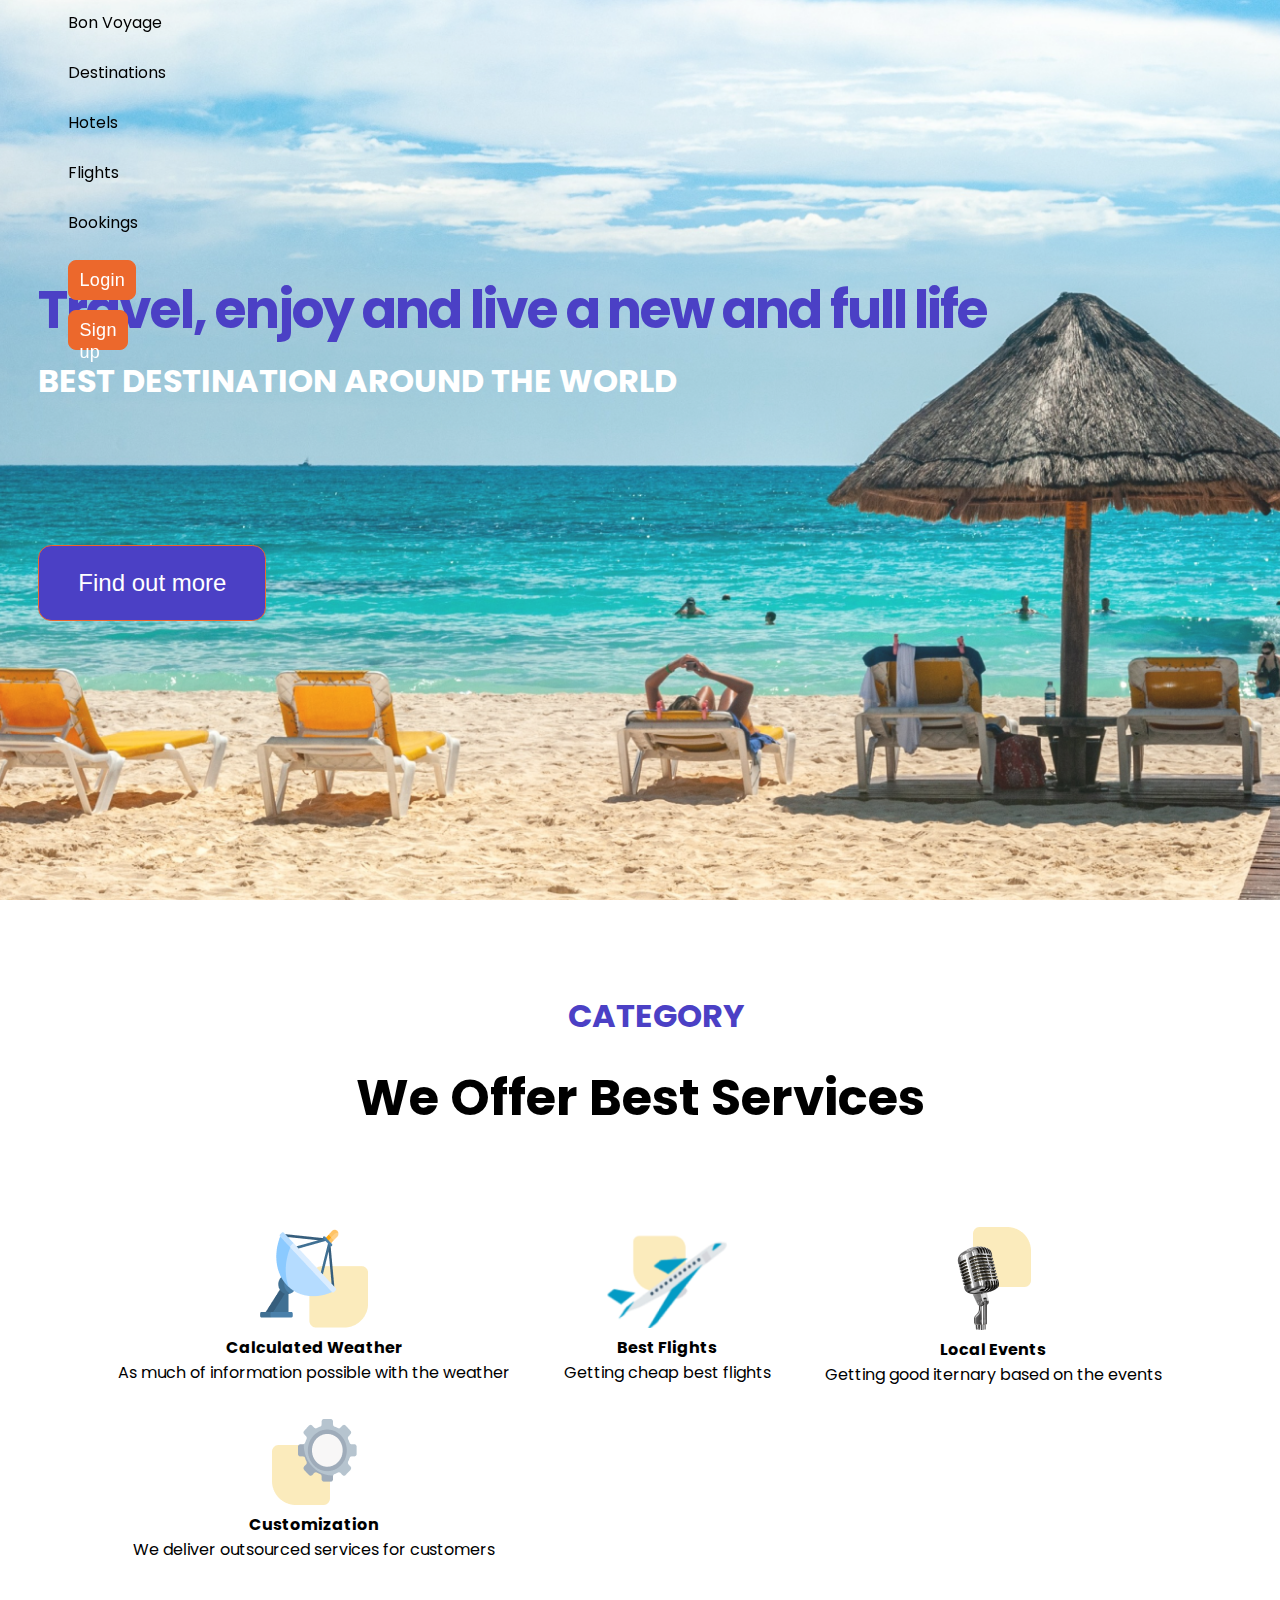
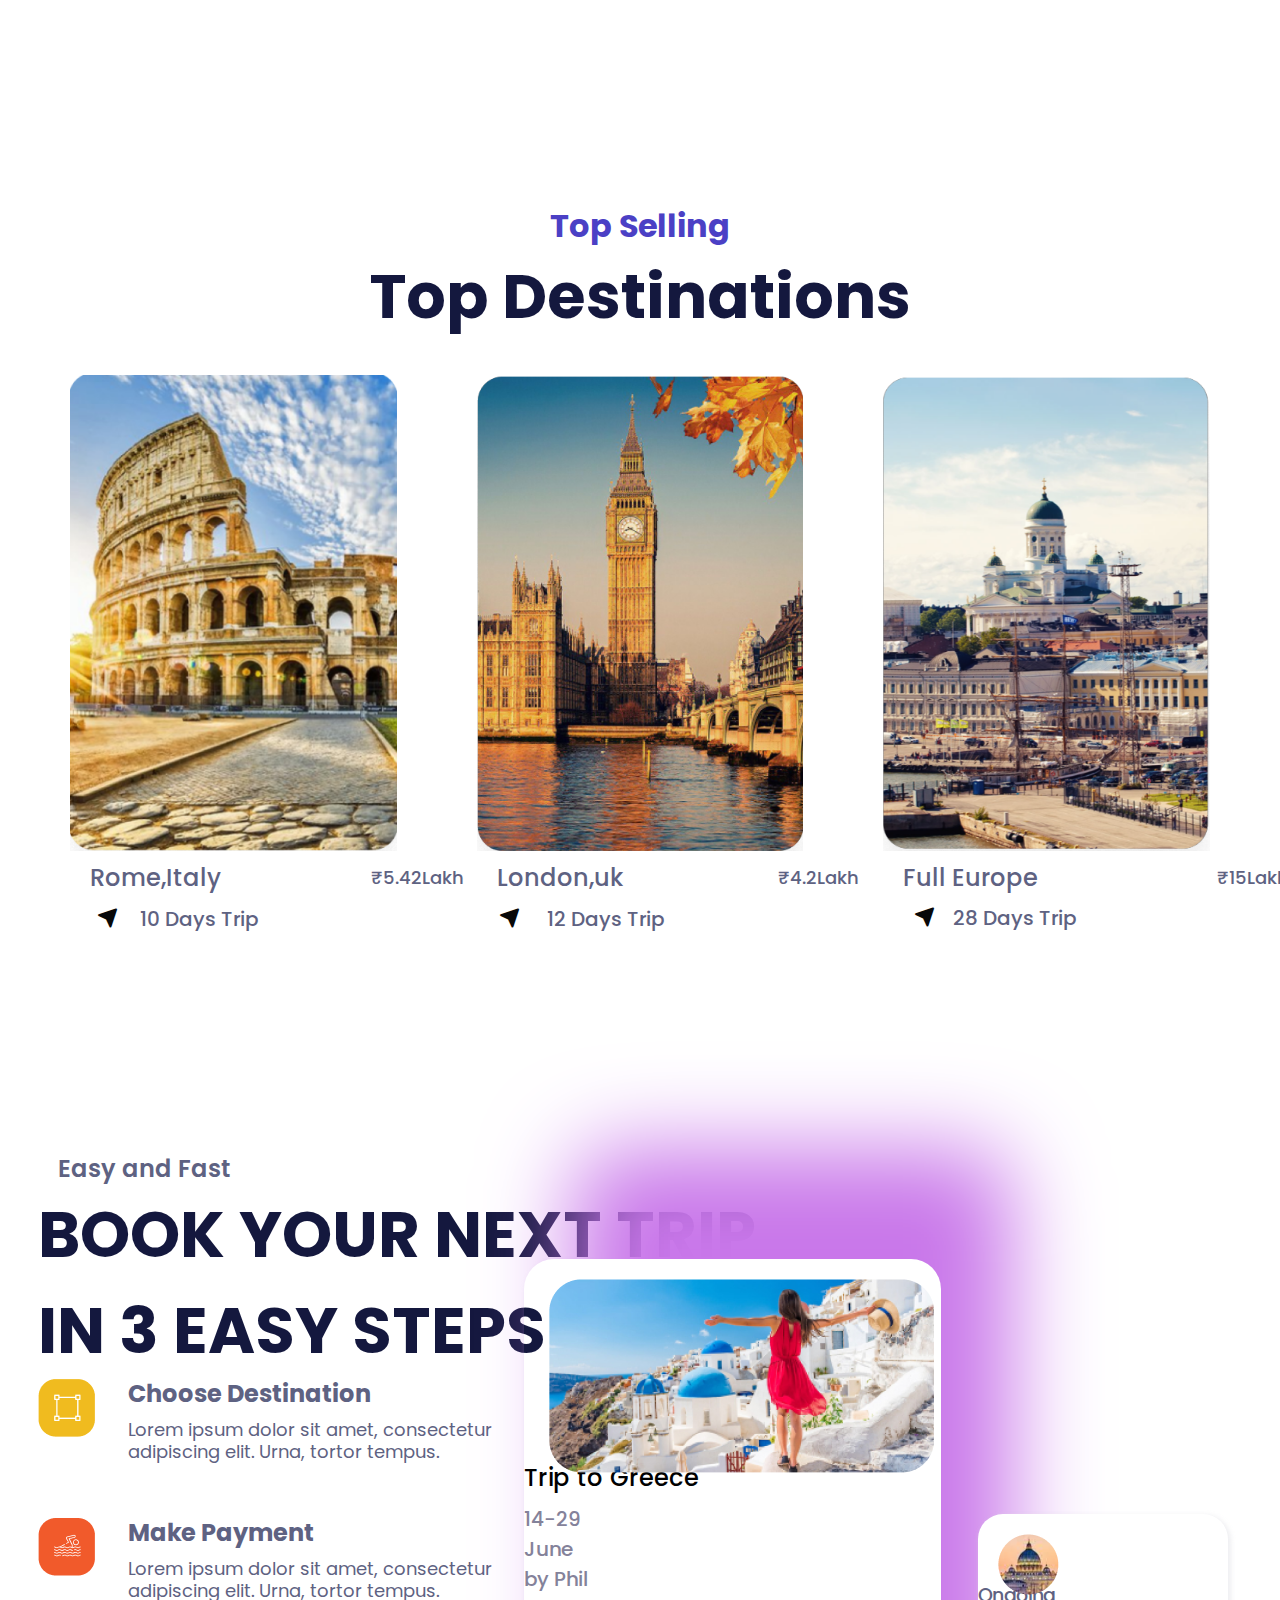
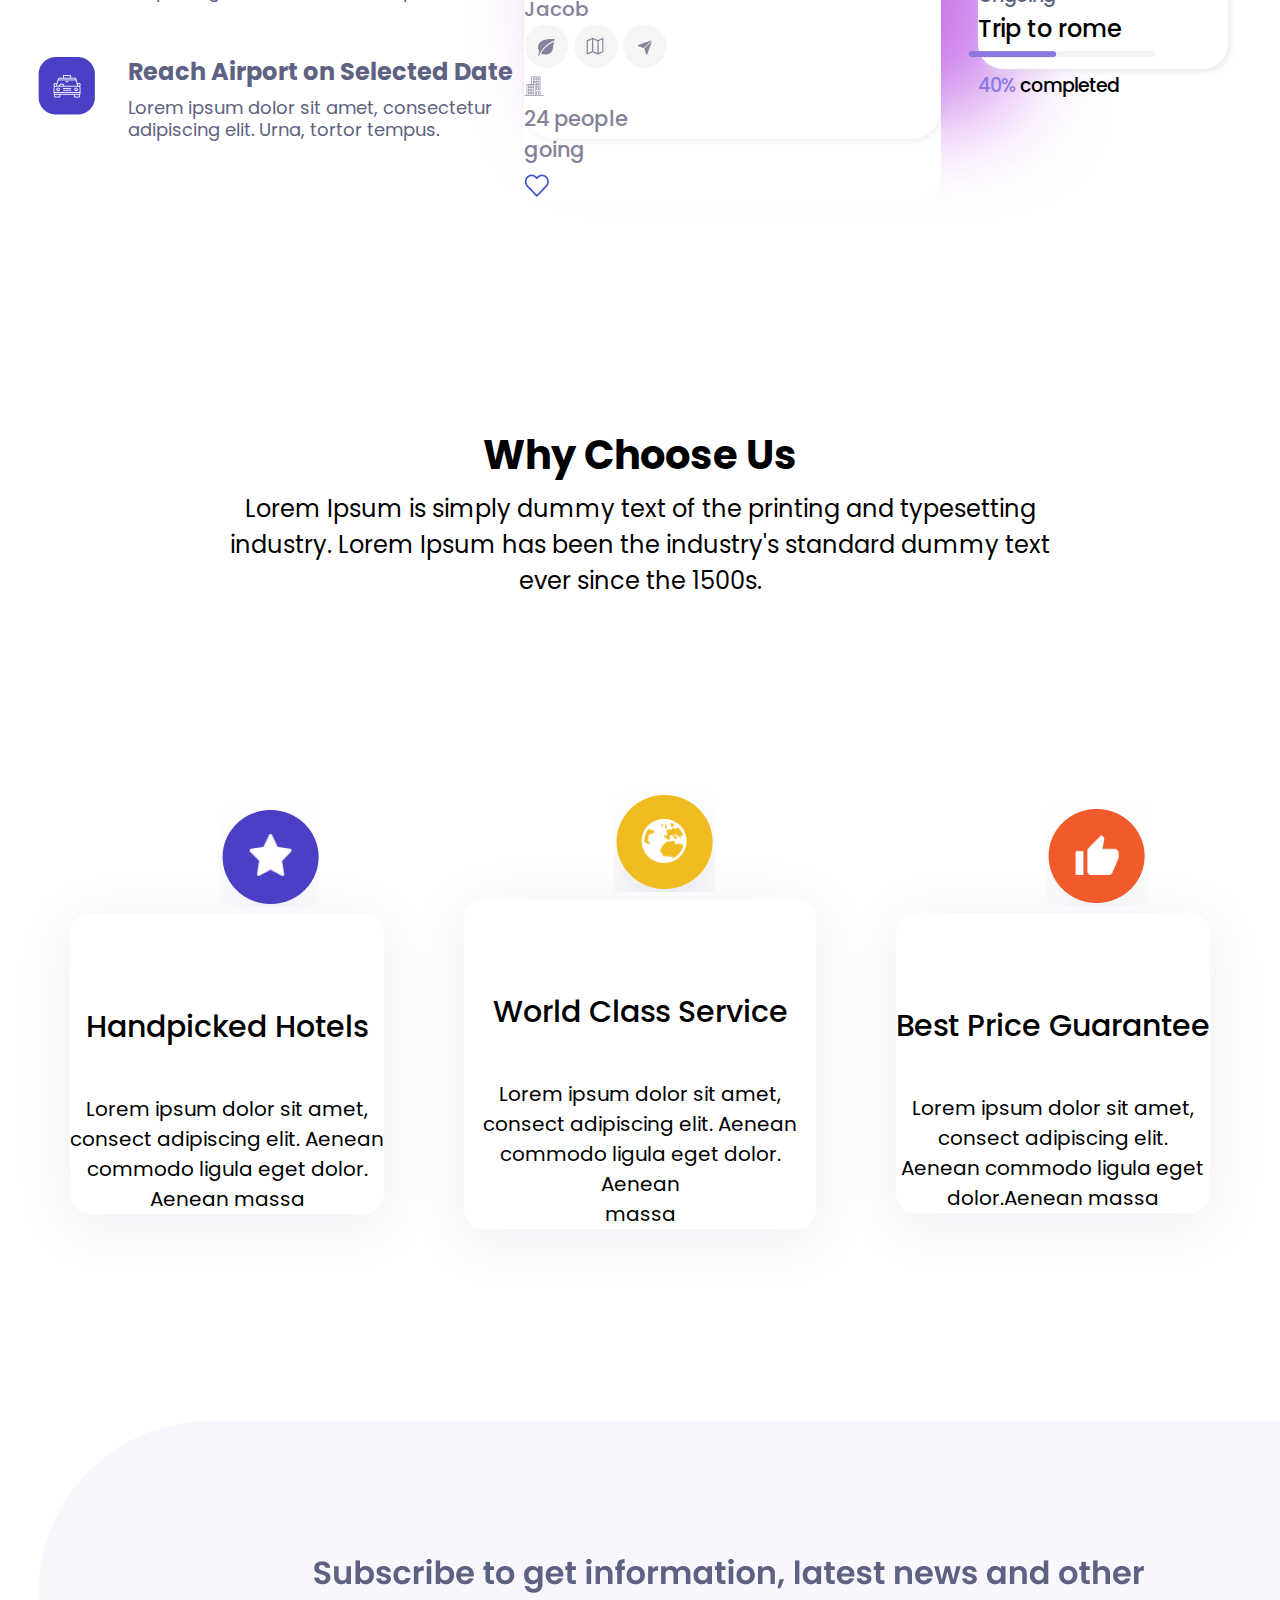
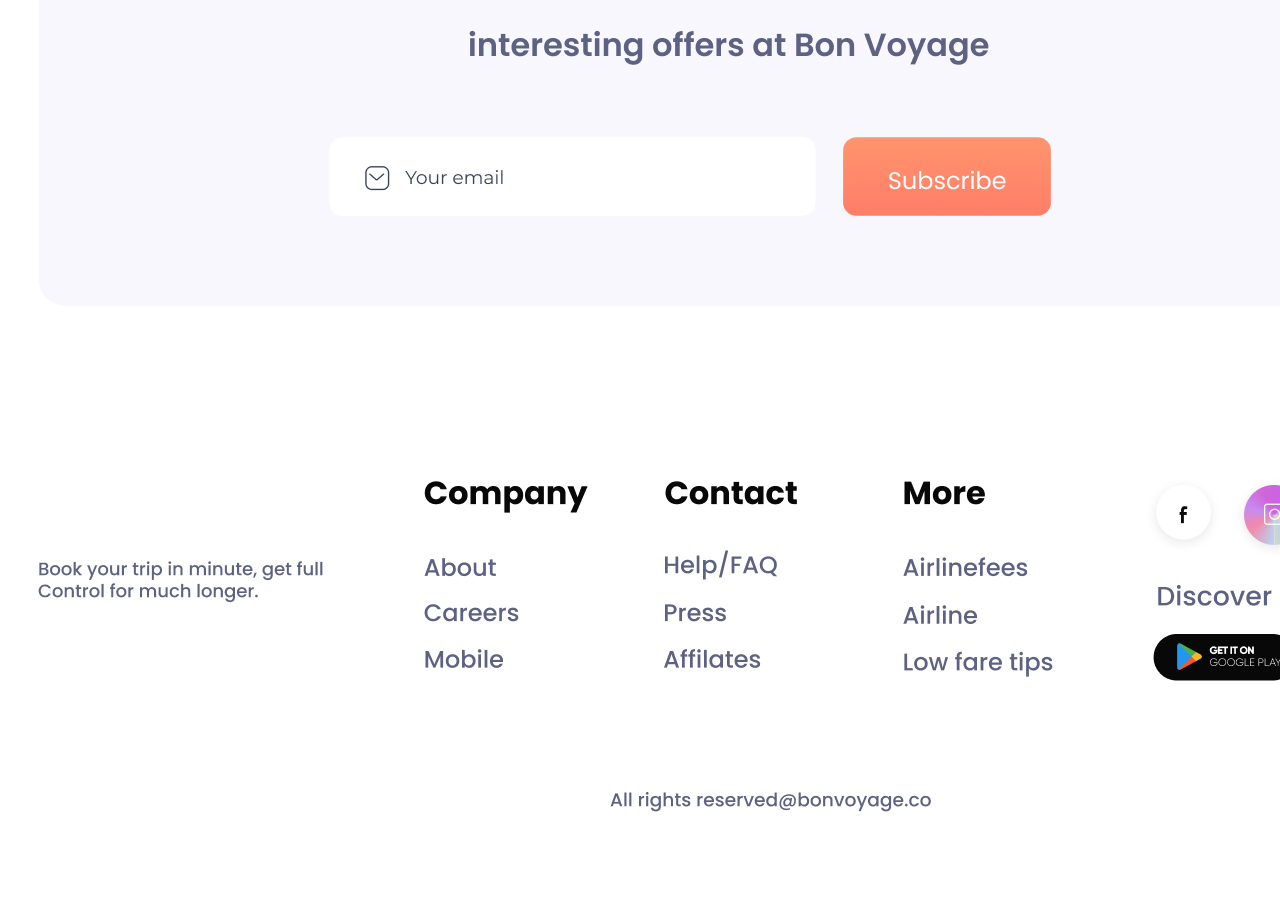
==== index.html @ b9da7102 "commit" ====
<!DOCTYPE html>
<html lang="en">
  <head>
    <meta charset="UTF-8" />
    <meta name="viewport" content="width=device-width, initial-scale=1.0" />
    <title>Tourism</title>
    <link rel="stylesheet" href="/CSS/cssstyle.css" />

    <link rel="preconnect" href="https://fonts.googleapis.com" />
    <link rel="preconnect" href="https://fonts.gstatic.com" crossorigin />
    <link
      href="https://fonts.googleapis.com/css2?family=Peralta&family=Poppins:wght@400;500;600;700&display=swap"
      rel="stylesheet"
    />

    <link
      rel="stylesheet"
      href="https://unpkg.com/boxicons@latest/css/boxicons.min.css"
    />
  </head>
  <body>
    <!--  Header -->
    <header>
  
      <nav>
        <li><a href="#">Bon Voyage</a></li>
        <li><a href="#">Destinations</a></li>
        <li><a href="#">Hotels</a></li>
        <li><a href="#">Flights</a></li>
        <li><a href="#">Bookings</a></li>
        <li ><a href="#"><button>Login</button></a></li>
        <li><a href="#"><button>Sign up</button></a></li>
      </nav>
    </header>
    <!--  Home section -->
    <section class="home" id="home">
      <div class="home-text">
        <h1>Travel, enjoy and live a new and full life</h1>
        <h2>BEST DESTINATION AROUND THE WORLD</h2>
        <br />
        <br />
        <br />
        <br /><br />
        <button class="homebtn">Find out more</button>
      </div>
    </section>

    <!--  conatiner -->
    <section class="category">
      <div class="text2">
        <h3>CATEGORY</h3>
        <h2>We Offer Best Services</h2>
      </div>
      <div class="row-items">
        <div class="conatiner">
          <div class="conatiner-img">
            <img src="/images/sat.png" alt="" srcset="" />
          </div>
          <h4>Calculated Weather</h4>
          <p>As much of information possible with the weather</p>
        </div>

        <div class="conatiner">
          <div class="conatiner-box">
            <div class="conatiner-img">
              <img src="images/rect2.png" alt="" srcset="" />
            </div>
            <h4>Best Flights</h4>
            <p>Getting cheap best flights</p>
          </div>
        </div>

        <div class="conatiner">
          <div class="conatiner-box">
            <div class="conatiner-img">
              <img src="/images/mic.png" alt="" srcset="" />
            </div>
            <h4>Local Events</h4>
            <p>Getting good iternary based on the events</p>
          </div>
        </div>

        <div class="conatiner">
          <div class="conatiner-img">
            <img src="/images/sett.png" alt="" srcset="" />
          </div>
          <h4>Customization</h4>
          <p>We deliver outsourced services for customers</p>
        </div>
      </div>
    </section>

    <!--  package  section-->

    <section class="package" id="package">
      <div class="title2">
        <h3>Top Selling</h3>
        <h2>Top Destinations</h2>
      </div>

      <div class="package-content">
        <div class="box">
          <div class="thum">
            <img src="/images/rome.png" alt="" />
          </div>
          <div class="dest-content">
            <div class="location">
              <h3>₹5.42Lakh</h3>
              <h4>Rome,Italy</h4>
              <p>10 Days Trip</p>
            </div>
            <div class="nav">
              <a href="#"
                ><i class="bx bxs-navigation" style="color: #080809"></i
              ></a>
            </div>
          </div>
        </div>

        <div class="box">
          <div class="thum">
            <img src="/images/london.png" alt="" />
          </div>
          <div class="dest-content">
            <div class="location">
              <h3>₹4.2Lakh</h3>
              <h4>London,uk</h4>
              <p>12 Days Trip</p>
            </div>
            <div class="nav">
              <a href="#"
                ><i class="bx bxs-navigation" style="color: #080809"></i
              ></a>
            </div>
          </div>
        </div>

        <div class="box">
          <div class="thum">
            <img src="/images/euro.png" alt="" />
          </div>

          <div class="dest-content">
            <div class="location">
              <h3>₹15Lakh</h3>
              <h4>Full Europe</h4>
              <p>28 Days Trip</p>
            </div>
            <div class="nav">
              <a href="#"
                ><i class="bx bxs-navigation" style="color: #080809"></i
              ></a>
            </div>
          </div>
        </div>
      </div>
    </section>

    <!--  roadmap section-->
    <section class="roadmap" id="roadmap">
      <div class="trip">
        <h5>Easy and Fast</h5>
        <h1>
          BOOK YOUR NEXT TRIP <br />
          IN 3 EASY STEPS
        </h1>
      </div>
      <div class="steps">
        <div>
          <div class="desti">
            <img src="/images/Group 7.png" alt="" />
            <h3>Choose Destination</h3>
            <p>
              Lorem ipsum dolor sit amet, consectetur <br />
              adipiscing elit. Urna, tortor tempus.
            </p>
          </div>

          <div class="desti">
            <img src="/images/Group 8.png" alt="" />
            <h3>Make Payment</h3>
            <p>
              Lorem ipsum dolor sit amet, consectetur <br />
              adipiscing elit. Urna, tortor tempus.
            </p>
          </div>

          <div class="desti">
            <img src="/images/Group 9.png" alt="" />
            <h3>Reach Airport on Selected Date</h3>
            <p>
              Lorem ipsum dolor sit amet, consectetur <br />
              adipiscing elit. Urna, tortor tempus.
            </p>
          </div>
        </div>

        <div class="ongoing">
          <div class="ongoing-box">
            <div class="greece-img">
              <img src="/images/Rectangle 17.png" alt="" />
            </div>
            <h4>Trip to Greece</h4>
            <p>
              14-29 <br />
              June
            </p>
            <div class="name">
              by Phil <br />
              Jacob
            </div>
            <div class="options">
              <a href="#"><img src="/images/LEAF.png" alt="" /></a>
              <a href="#"><img src="/images/map icon.png" alt="" /></a>
              <a href="#"><img src="/images/send.png" alt="" /></a>
            </div>
            <div class="count">
              <img class="build" src="images/building 1.png" alt="" />
              <h4>
                24 people <br />
                going
              </h4>
              <div class="like">
                <img src="/images/heart (6) 1.png" alt="" />
              </div>
            </div>
          </div>
        </div>

        <div class="rome">
          <div class="rome-box">
            <img src="images/Mask Group.png" alt="" />
            <h4>Ongoing</h4>
            <h3>Trip to rome</h3>
            <br />
            <p class=""><span style="color: #8a79df">40% </span>completed</p>
            <div class="loading">
              <img class="a" src="/images/Group 3.png" alt="" />
            </div>
          </div>
        </div>
      </div>
    </section>

    <!--  about section  -->
    <section class="about">
      <div class="us">
        <h3>Why Choose Us</h3>
        <p>
          Lorem Ipsum is simply dummy text of the printing and typesetting
          <br />
          industry. Lorem Ipsum has been the industry's standard dummy text
          <br />
          ever since the 1500s.
        </p>
      </div>
    </section>

    <!--  service section  -->
    <section class="service">
      <div class="trip-detail">
        <div class="context">
          <div class="icons">
            <img src="/images/Ellipse 5.png" alt="" />
          </div>
          <div class="subheading">
            <h4>
              <br />
              <br />Handpicked Hotels <br />
              <br />
            </h4>
            <p>
              Lorem ipsum dolor sit amet, <br />
              consect adipiscing elit. Aenean <br />
              commodo ligula eget dolor. <br />
              Aenean massa
            </p>
          </div>
        </div>

        <div class="context">
          <div class="icons">
            <img src="/images/Ellipse 6.png" alt="" />
          </div>

          <div class="subheading">
            <h4>
              <br />
              <br />World Class Service <br />
              <br />
            </h4>
            <p>
              Lorem ipsum dolor sit amet, <br />
              consect adipiscing elit. Aenean <br />
              commodo ligula eget dolor. Aenean <br />
              massa
            </p>
          </div>
        </div>

        <div class="context">
          <div class="icons">
            <img src="/images/Ellipse 7.png" alt="" />
          </div>

          <div class="subheading">
            <h4>
              <br />
              <br />
              Best Price Guarantee <br />
              <br />
            </h4>
            <p>
              Lorem ipsum dolor sit amet, <br />
              consect adipiscing elit. <br />
              Aenean commodo ligula eget <br />
              dolor.Aenean massa
            </p>
          </div>
        </div>
      </div>
    </section>

      <!--  subscribe section  -->
      <section class="subscribe">
          <div><img src="images/Group 5409.png" alt="">
          </div>
        </section>

        <!--  footer section  -->
        <section class="footer">
            <div><img src="images/footer.png" alt="">
            </div>
        </section>
        
    <script src="/script.js"></script>
  </body>
</html>
---- CSS/cssstyle.css ----
* {
    padding: 0;
    margin: 0;
    box-sizing: border-box;
    text-decoration: none;
    list-style: none;
    scroll-behavior: smooth;
}

body {
    width: 100%;
    height: 100vh;
    margin: 0; /* Add margin reset */
    font-family: 'Poppins', sans-serif; /* Assume 'Poppins' as the font */
}

header {
    position: fixed;
    top: 0;
    right: 0;
    width: 100%;
    z-index: 1000;
    display: flex;
    align-items: center;
    justify-content: space-between;
    background: transparent;
    padding: 10px 3%;
    transition: ease 0.4s;
}

/* .title {
    width: 314px;
    height: 45px;
    border: 1px solid black;
    font-size: 40px;
    font-weight: 600;
    line-height: 45px;
    letter-spacing: 0em;
} */

nav {
    color: transparent;
}
nav ul{
    width: 100%;
    list-style: none;
    display: flex;
    justify-content: flex-end;
    align-items: center;

}

nav li{
    height: 50px;

}

nav a {
    /* 'Hug' is not a valid property, use 'auto' or 'content' for width and height */
    width: auto;
    height: auto;
    /* Top and left properties should not be used without position: absolute or relative */
    padding: 0px 20px; /* Adjusted padding for better aesthetics */
    margin: 0 10px; /* Add margin between items */
    display: flex;
    align-items: center;
    color: black;
}

nav a:hover {
    background: rgb(200, 132, 132);
}
niv li:first-child{
    margin-right: a;
}
button {
    width: 107px;
    height: 40px;
    /* Top and left properties should not be used without position: absolute or relative */
    padding: 8px 10px;
    border-radius: 8px;
    border: 1px solid #EC682C; /* Specify border color */
    background: #EC682C;
    color: #FFFFFF;
    font-size: 18px;
    font-weight: 400;
    line-height: 22px; /* Adjusted line height for better aesthetics */
    letter-spacing: 0.02em;
    text-align: left;
}

.btn {
    padding: 10px 20px;
}

section {
    padding: 80px 3%;
}

.home {
    position: relative;
    width: 100%;
    height: 100vh;
    background: url('../images/img1.png') center/cover no-repeat; /* Adjusted background shorthand */
    display: grid;
    grid-template-columns: repeat(1, 1fr);
    align-items: center;
}

.home-text h1 {
    font-size: 52px;
    font-weight: 700;
    line-height: 1.2; /* Adjusted line height for better aesthetics */
    letter-spacing: -0.04em;
    color: #4B40C5;
    margin-bottom: 20px;
}

.home-text h2 {
    font-size: 32px;
    font-weight: 700;
    line-height: 1.2; /* Adjusted line height for better aesthetics */
    letter-spacing: 0em;
    text-align: left;
    color: #FFFFFF;
    margin-bottom: 20px;
}

.homebtn {
    display: inline-block;
    background-color: #4B40C5;
    width: 228.00958251953125px;
    height: 75.88206481933594px;
    /* Top and left properties should not be used without position: absolute or relative */
    border-radius: 13.301215171813965px;
    font-size: 24px;
    font-weight: 500;
    line-height: 34px;
    letter-spacing: 0em;
    text-align: center;
    transition: ease 0.4s;
}

.homebtn:hover {
    transform: scale(1.1);
}

header .sticky {
    background: #f0eded;
    padding: 10px 18%;
}

.text2 {
    padding: 2px 20%;
}

.text2 h3 {
    font-size: 32px;
    font-weight: 700;
    line-height: 1.5; /* Adjusted line height for better aesthetics */
    letter-spacing: 0em;
    text-align: center;
    color: #4B40C5;
    padding: 10px 40%;
}

.text2 h2 {
    font-size: 50px;
    font-weight: 700;
    line-height: 1.5; /* Adjusted line height for better aesthetics */
    letter-spacing: 0em;
    padding: 10px 10%;
    text-align: center;
}

.row-items {
    display: grid;
    grid-template-columns: repeat(auto-fit, minmax(250px, auto));
    grid-gap: 2rem;
    align-items: center;
    text-align: center;
    margin: 5rem;
}

.container-box {
    border: 1px solid #f0eded;
    padding: 100px 50px;
    transition: all 1s ease 0s;
    box-shadow: 5px 10px 30px rgb(218, 214, 214);
    border-radius: 30px;
    margin: 15px;
    cursor: pointer;
}

.container h4 {
    font-size: 22px;
    font-weight: 500;
    line-height: 1.5; /* Adjusted line height for better aesthetics */
    letter-spacing: 0em;
    text-align: center;
    margin-bottom: 8px;
}

.container p {
    font-size: 20px;
    font-weight: 400;
    line-height: 1.5; /* Adjusted line height for better aesthetics */
    letter-spacing: 0em;
    text-align: center;
}

.container:hover {
    box-shadow: 10px 10% rgb(55 55 55 / 12%);
    border: 1px solid transparent;
    transform: translateY(-3px);
}

.title2 {
    text-align: center;
}

.title2 h3 {
    font-size: 32px;
    font-weight: 700;
    line-height: 1.5; /* Adjusted line height for better aesthetics */
    letter-spacing: 0em;
    text-align: center;
    color: #4B40C5;
}

.title2 h2 {
    font-size: 62px;
    font-weight: 700;
    line-height: 1.

5; /* Adjusted line height for better aesthetics */
    letter-spacing: 0em;
    text-align: center;
    color: #14183E;
}

.package-content {
    display: grid;
    grid-template-columns: repeat(auto-fit, minmax(200px, auto));
    grid-gap: 5rem;
    align-items: center;
    margin: 2rem;
}

.thum {
    position: relative;
    transition: all .3s cubic-bezier(0.445, 0.05, 0.55, 0.95);
    will-change: filter;
    cursor: pointer;
}

.thum img {
    width: 100%;
    height: auto;
}

.dest-content {
    display: flex;
    flex-wrap: wrap;
    align-items: center;
}

.nav i {
    font-size: 24px;
    position: relative;
    right: 440%;
    top: 12px;
}

.location h3 {
    position: relative;
    top: 10px;
    left: 200%;
    font-size: 18px;
    font-weight: 500;
    line-height: 20px;
    text-align: right;
    color: #5E6282;
}

.location h4 {
    position: relative;
    left: 20px;
    font-size: 24px;
    font-weight: 500;
    line-height: .25px;
    letter-spacing: 0em;
    color: #5E6282;
}

.location p {
    position: relative;
    left: 70px;
    font-size: 20px;
    font-weight: 500;
    line-height: 80px;
    letter-spacing: 0em;
    text-align: left;
    color: #5E6282;
}

.thum:hover {
    filter: brightness(100%) hue-rotate(45deg);
    transform: scale(1.04);
}

.trip h5 {
    position: relative;
    left: 20px;
    font-size: 24px;
    font-weight: 600;
    line-height: 36px;
    letter-spacing: 0em;
    color: #5E6282;
}

.trip h1 {
    font-size: 64px;
    font-weight: 700;
    line-height: 96px;
    letter-spacing: 0em;
    text-align: left;
    color: #14183E;
}

.desti h3 {
    position: relative;
    top: -65px;
    left: 90px;
    font-size: 24px;
    font-weight: 700;
    line-height: 30px;
    text-align: left;
    color: #5E6282;
}

.desti p {
    position: relative;
    top: -55px;
    left: 90px;
    font-size: 18px;
    font-weight: 400;
    line-height: 22px;
    letter-spacing: 0em;
    text-align: left;
    color: #5E6282;
}

.steps {
    display: grid;
    grid-template-columns: repeat(auto-fit, minmax(200px, auto));
}

.ongoing {
    position: relative;
    width: 90%; /* Adjusted width */
    height: 480px;
    top: -120px;
    left: 5%; /* Adjusted left value */
    border-radius: 30px;
    box-shadow: 2px 2px 5px 1px rgba(194, 194, 209, 0.2);
}

.ongoing-box {
    border-radius: 30px;
    box-shadow: 60px -100px 90px 10px rgb(201, 119, 234);
}

.greece-img {
    position: relative;
    top: 20px;
    left: 25px;
}

.ongoing h4 {
    font-size: 24px;
    font-weight: 500;
    line-height: 1.5; /* Adjusted line height for better aesthetics */
    letter-spacing: 0.015em;
    text-align: left;
    margin-bottom: 8px;
}

.ongoing p {
    font-size: 20px;
    font-weight: 500;
    line-height: 1.5; /* Adjusted line height for better aesthetics */
    letter-spacing: -0.005em;
    text-align: left;
    color: #84829A;
}

.name {
    font-size: 20px;
    font-weight: 500;
    line-height: 1.5; /* Adjusted line height for better aesthetics */
    color: #84829A;
}

.options {
    font-size: 20px;
}

.build {
    font-size: 20px;
}

.count h4 {
    font-size: 21px;
    font-weight: 500;
    line-height: 1.5; /* Adjusted line height for better aesthetics */
    letter-spacing: -0.02em;
    text-align: left;
    color: #84829A;
}

.like {
    top: -40px;
    left: auto;
    right: 5%; /* Adjusted right value */
}

.rome-box {
    position: relative;
    width: 90%;
    height: 154.591552734375px;
    top: 135.91796875px;
    left: 5%; /* Adjusted left value */
    border-radius: 25px;
    background-color: white;
    box-shadow: 2px 2px 5px 1px rgba(216, 216, 224, 0.444);
}

.rome-box img {
    position: relative;
    top: 20px;
    left: 20px;
}

.rome-box h4 {
    font-size: 19px;
    font-weight: 500;
    line-height: 1.5; /* Adjusted line height for better aesthetics */
    letter-spacing: -0.035em;
    text-align: left;
    color: #5E6282;
}

.rome-box h3 {
    font-size: 24px;
    font-weight: 500;
    line-height: 1.5; /* Adjusted line height for better aesthetics */
    letter-spacing: -0.015em;
    text-align: left;
}

.rome-box p {
    font-size: 19px;
    font-weight: 500;
    line-height: 1.5; /* Adjusted line height for better aesthetics */
    letter-spacing: -0.055em;
    text-align: left;
}

.loading {
    position: relative;
    top: -80px;
    left: -30px;
}

.about {
    position: relative;
    text-align: center;
}

.us h3 {
    font-size: 40px;
    font-weight: 700;
    line-height: 1.8; /* Adjusted line height for better aesthetics */
    letter-spacing: 0em;
}

.us p {
    font-size: 24px;
    font-weight: 400;
    line-height: 1.5; /* Adjusted line height for better aesthetics */
    letter-spacing: 0em;
    text-align: center;
}

.trip-detail {


    display: grid;
    grid-template-columns: repeat(auto-fit, minmax(200px, auto));
    grid-gap: 5rem;
    align-items: center;
    margin: 2rem;
}

.icons {
    position: relative;
    left: 150px;
}

.subheading {
    box-sizing: border-box;
    width: 100%;
    height: 100%;
    top: 60px;
    left: 7.55px;
    border-radius: 20px;
    box-shadow: 0px 10px 60px 0px rgba(38, 45, 118, 0.08);
}

.subheading:hover {
    filter: brightness(100%) hue-rotate(45deg);
    transform: scale(1.04);
}

.subheading h4 {
    font-size: 30px;
    font-weight: 500;
    line-height: 1.5; /* Adjusted line height for better aesthetics */
    letter-spacing: 0em;
    text-align: center;
}

.subheading p {
    font-size: 20px;
    font-weight: 400;
    line-height: 1.5; /* Adjusted line height for better aesthetics */
    letter-spacing: 0em;
    text-align: center;
}

@media screen and (min-width: 600px) {
    .a, button, .homebtn, .container-box, .subheading {
        flex-basis: 48%; /* Adjusted flex-basis */
    }
}

@media screen and (min-width: 768px) {
    .a, button, .homebtn, .container-box, .subheading {
        flex-basis: 30%; /* Adjusted flex-basis */
    }
}

@media screen and (min-width: 1024px) {
    .a, button, .homebtn, .container-box, .subheading {
        flex-basis: 22%; /* Adjusted flex-basis */
    }
}


/* Here are the key changes and improvements:

1. Fixed syntax errors and invalid property values.
2. Improved readability and organization.
3. Added comments for clarity.
4. Adjusted some styles for better aesthetics.
5. Applied responsive design using media queries. */
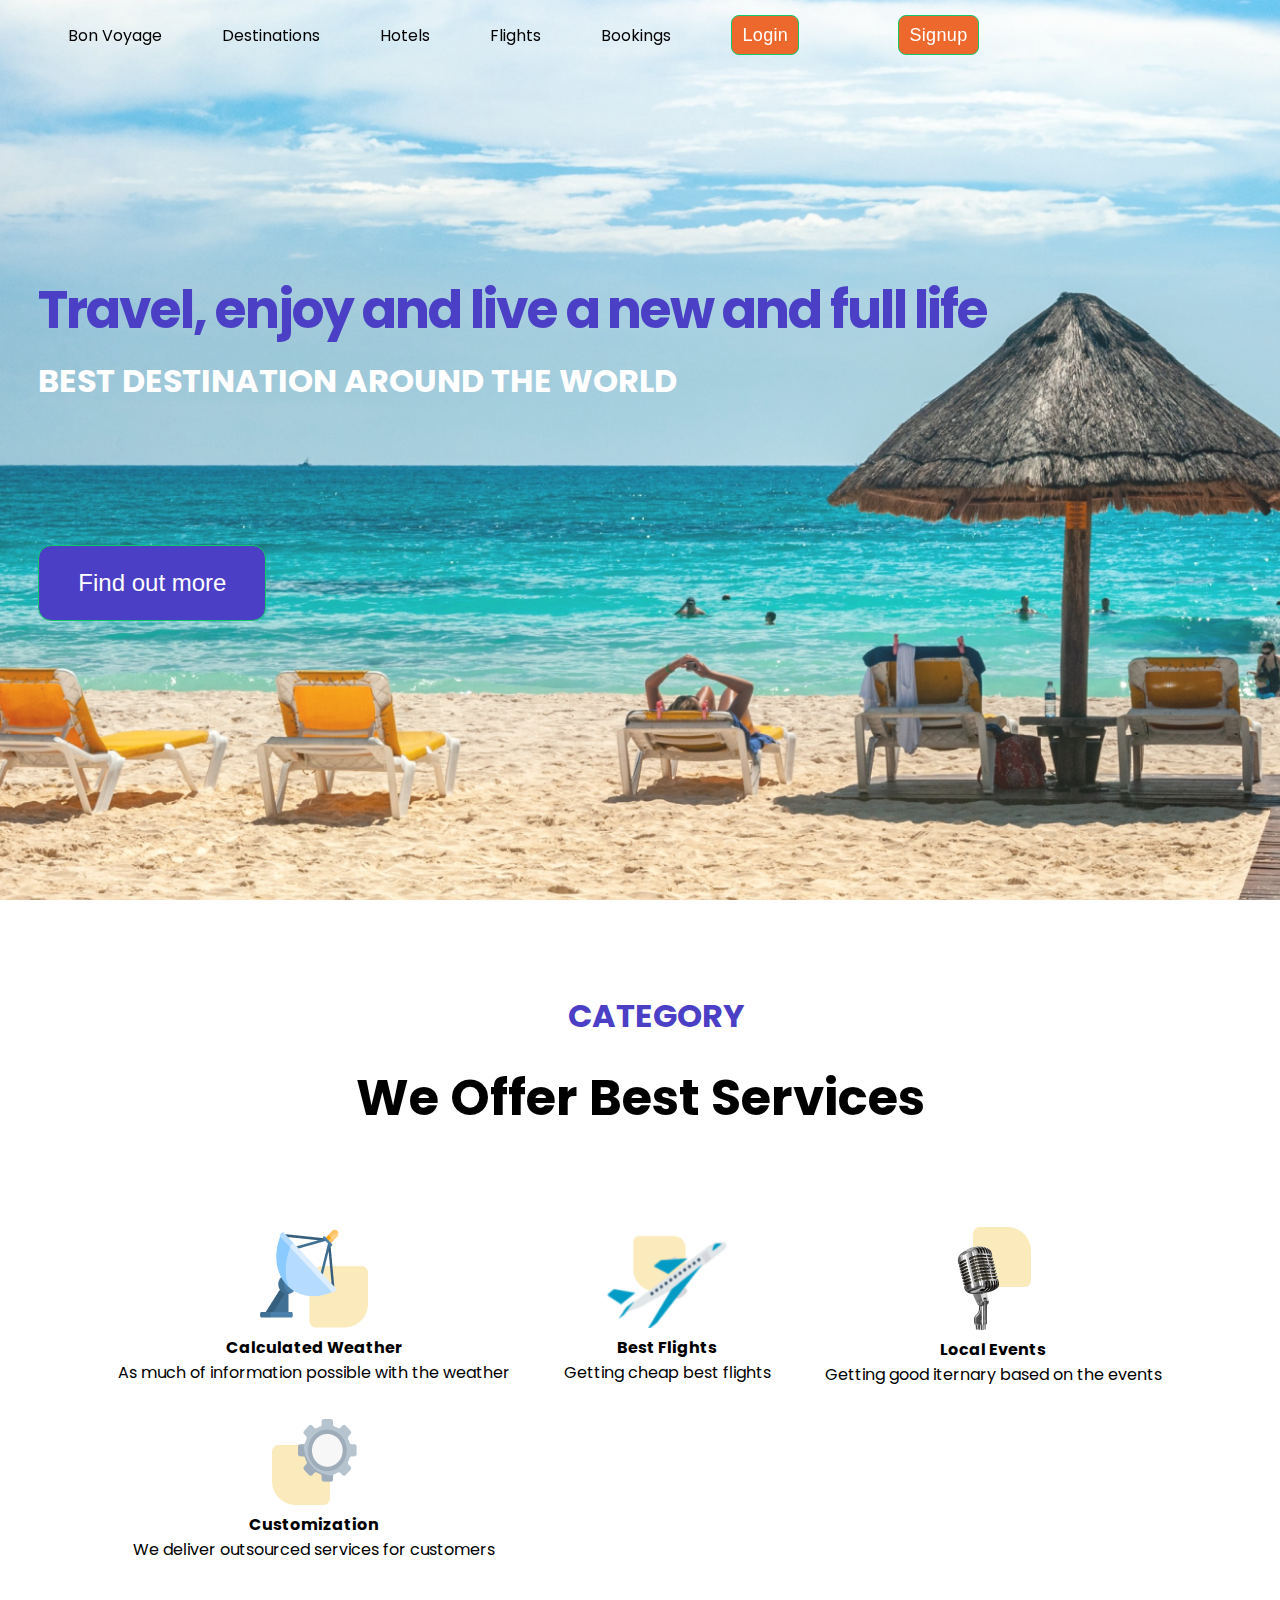
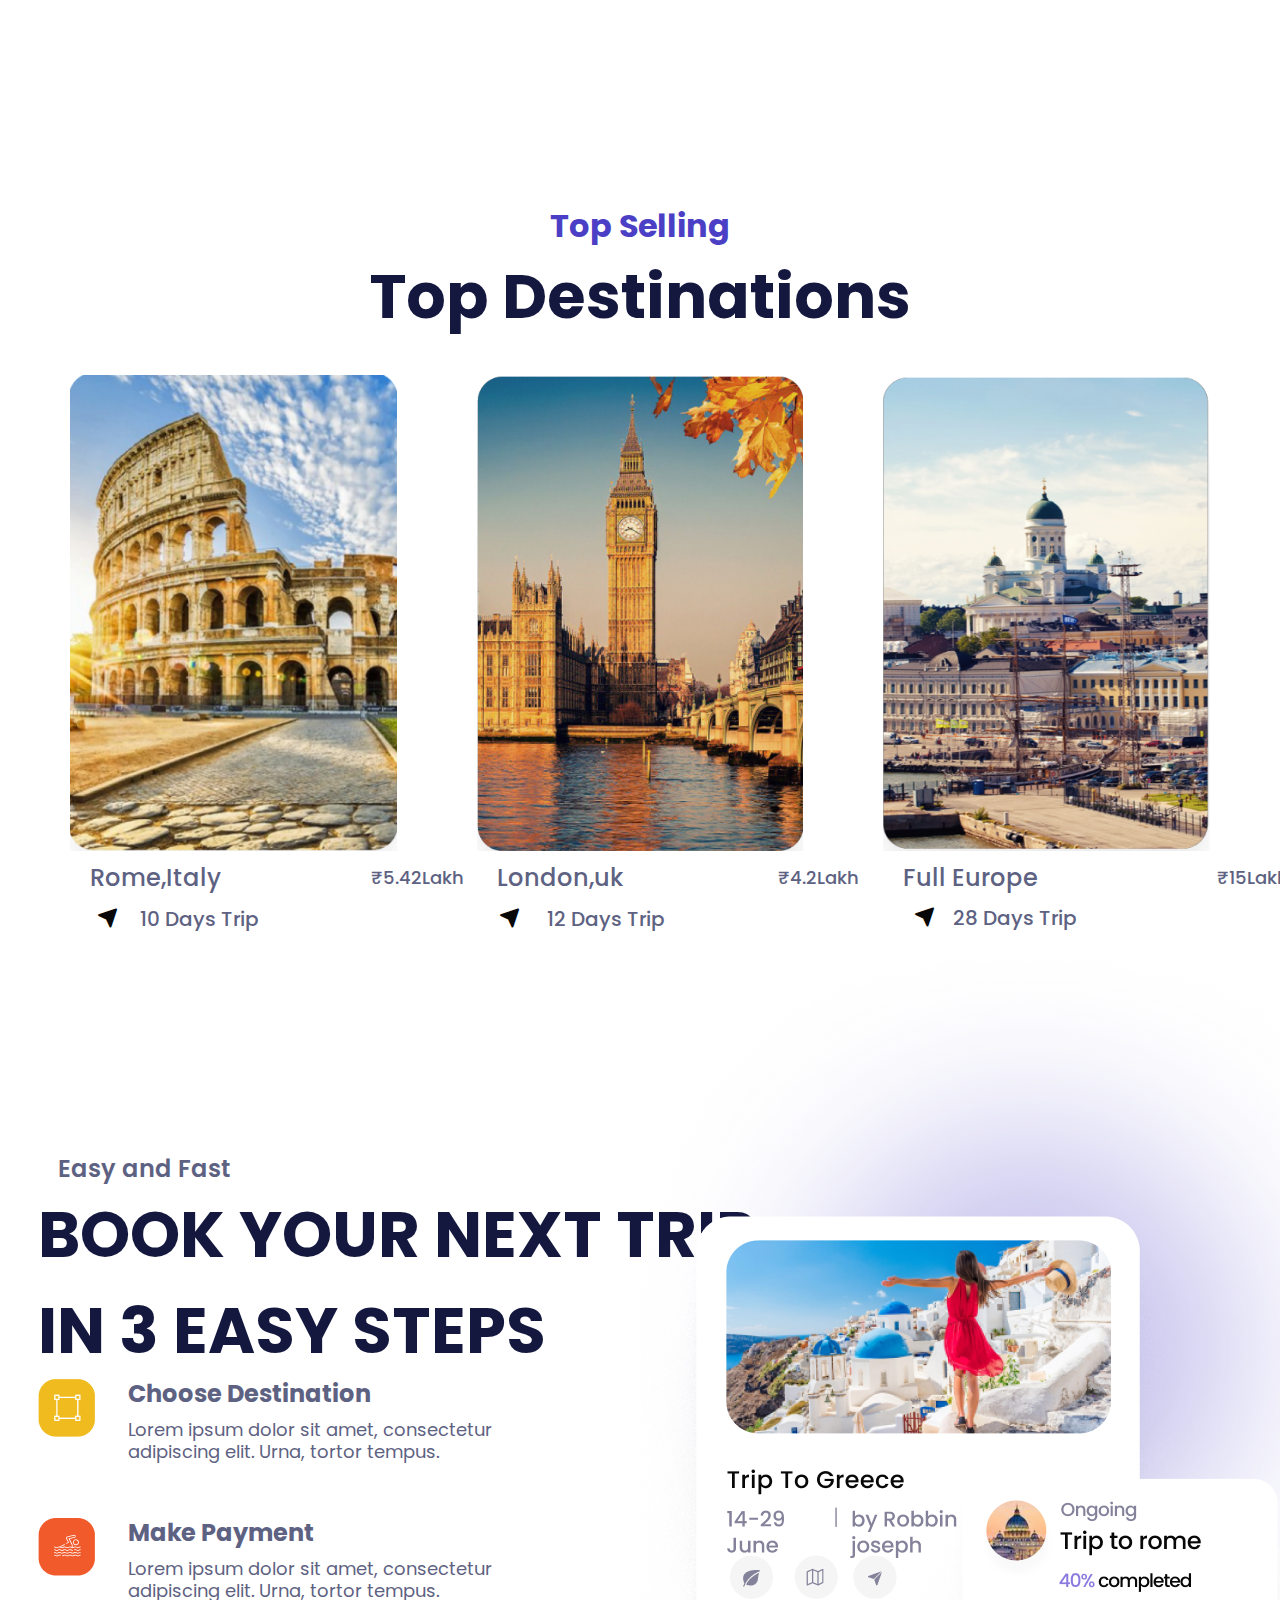
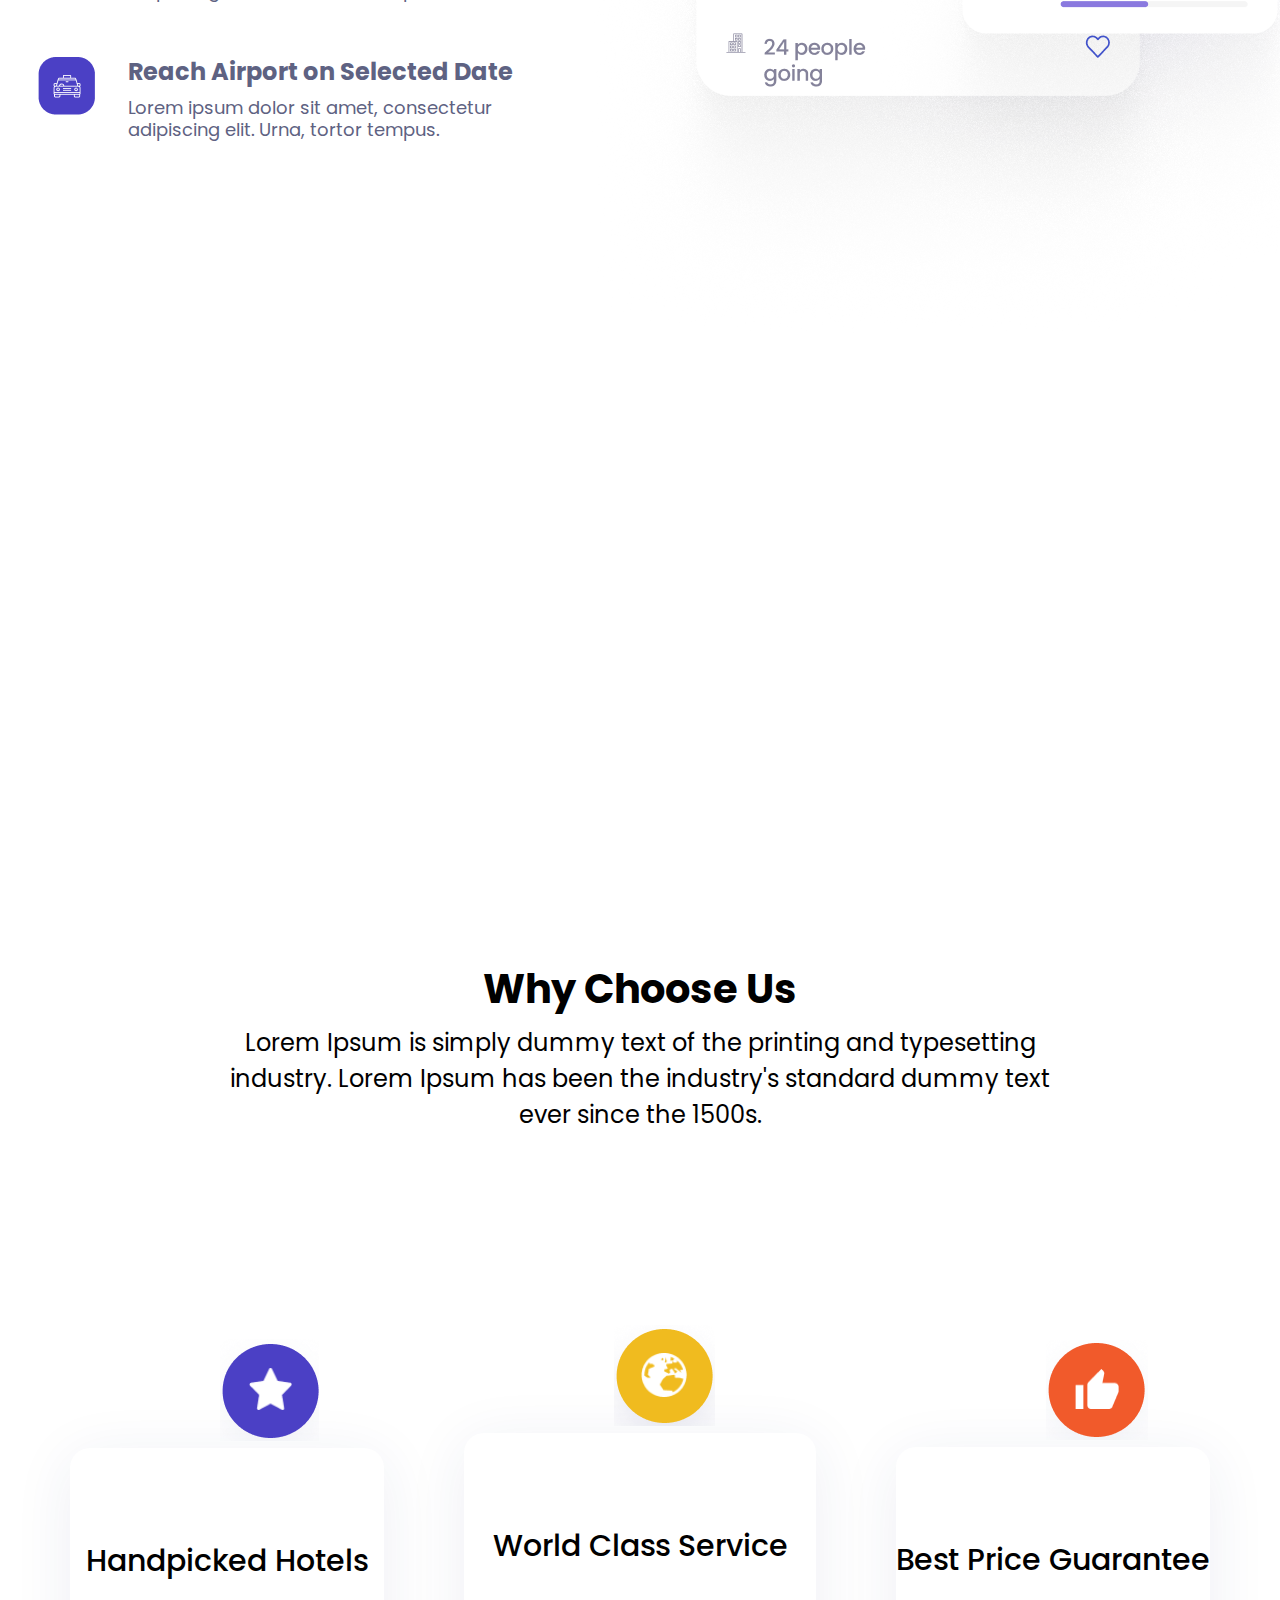
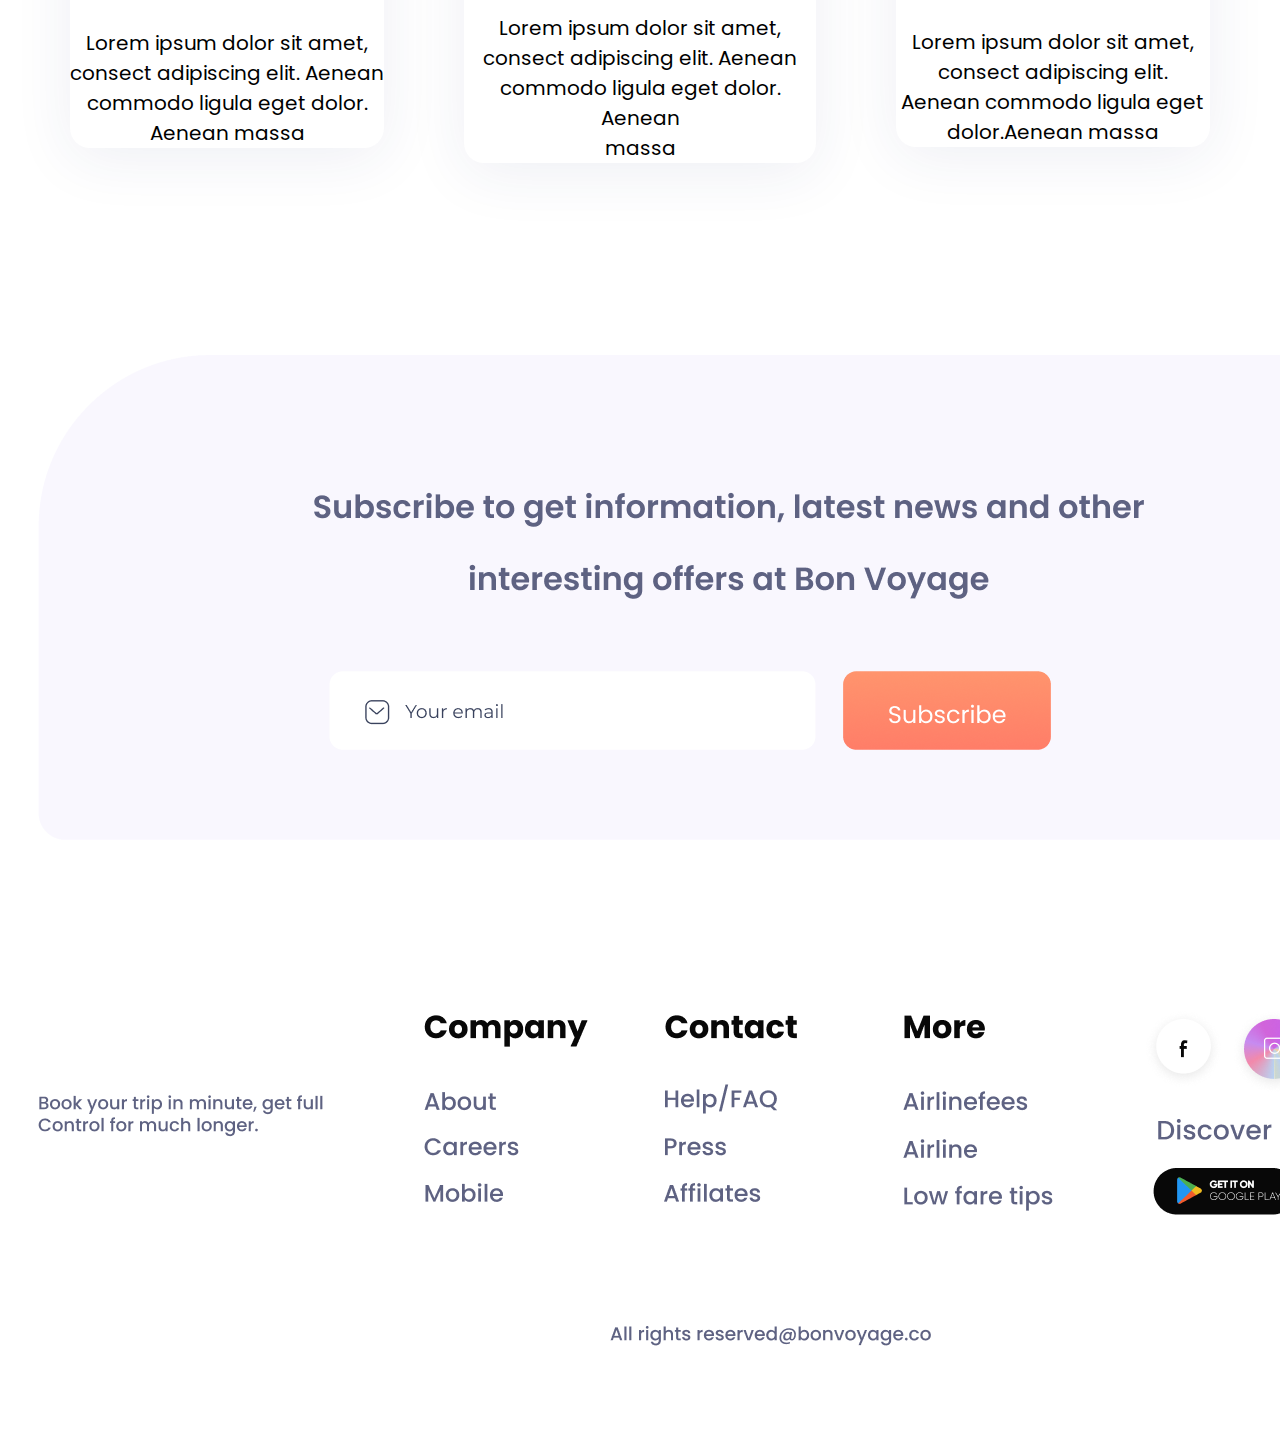
==== commit 7b570605: "commit" ====
--- a/index.html
+++ b/index.html
@@ -1,6 +1,6 @@
 <!DOCTYPE html>
-<html lang="en">
-  <head>
+<html lang="en" style="overflow-x: hidden;">
+  <head >
     <meta charset="UTF-8" />
     <meta name="viewport" content="width=device-width, initial-scale=1.0" />
     <title>Tourism</title>
@@ -18,20 +18,32 @@
       href="https://unpkg.com/boxicons@latest/css/boxicons.min.css"
     />
   </head>
-  <body>
+  <body style="overflow-x: hidden;">
     <!--  Header -->
     <header>
   
       <nav>
-        <li><a href="#">Bon Voyage</a></li>
-        <li><a href="#">Destinations</a></li>
-        <li><a href="#">Hotels</a></li>
-        <li><a href="#">Flights</a></li>
-        <li><a href="#">Bookings</a></li>
-        <li ><a href="#"><button>Login</button></a></li>
-        <li><a href="#"><button>Sign up</button></a></li>
+        <ul class="sidebar">   
+          <li onclick=hideSidebar()><a href="#"><svg xmlns="http://www.w3.org/2000/svg" height="24" viewBox="0 -960 960 960" width="24"><path d="m256-200-56-56 224-224-224-224 56-56 224 224 224-224 56 56-224 224 224 224-56 56-224-224-224 224Z"/></svg></a></li>
+          <li ><a href="#">Destinations</a></li>
+          <li ><a href="#">Hotels</a></li>
+          <li ><a href="#">Flights</a></li>
+          <li ><a href="#">Bookings</a></li>
+          <li ><a href="#"><button>Login</button></a></li>
+          <li ><a href="#"><button>Signup</button></a></li>
+        </ul>
+     <ul>   
+      <li class="hideOnMobile"><a href="#">Bon Voyage</a></li>
+      <li class="hideOnMobile"><a href="#">Destinations</a></li>
+      <li class="hideOnMobile"><a href="#">Hotels</a></li>
+      <li class="hideOnMobile"><a href="#">Flights</a></li>
+      <li class="hideOnMobile"><a href="#">Bookings</a></li>
+      <li class="hideOnMobile"><a href="#"><button>Login</button></a></li>
+      <li class="hideOnMobile"><a href="#"><button>Signup</button></a></li>
+      <li class="menu-btn" onclick=showSidebar()><a href="#"><svg xmlns="http://www.w3.org/2000/svg" height="24" viewBox="0 -960 960 960" width="24"><path d="M120-240v-80h720v80H120Zm0-200v-80h720v80H120Zm0-200v-80h720v80H120Z"/></svg></a></li>
+    </ul>
       </nav>
-    </header>
+    </header> 
     <!--  Home section -->
     <section class="home" id="home">
       <div class="home-text">
@@ -193,54 +205,10 @@
               adipiscing elit. Urna, tortor tempus.
             </p>
           </div>
-        </div>
-
-        <div class="ongoing">
-          <div class="ongoing-box">
-            <div class="greece-img">
-              <img src="/images/Rectangle 17.png" alt="" />
-            </div>
-            <h4>Trip to Greece</h4>
-            <p>
-              14-29 <br />
-              June
-            </p>
-            <div class="name">
-              by Phil <br />
-              Jacob
-            </div>
-            <div class="options">
-              <a href="#"><img src="/images/LEAF.png" alt="" /></a>
-              <a href="#"><img src="/images/map icon.png" alt="" /></a>
-              <a href="#"><img src="/images/send.png" alt="" /></a>
-            </div>
-            <div class="count">
-              <img class="build" src="images/building 1.png" alt="" />
-              <h4>
-                24 people <br />
-                going
-              </h4>
-              <div class="like">
-                <img src="/images/heart (6) 1.png" alt="" />
-              </div>
-            </div>
-          </div>
-        </div>
-
-        <div class="rome">
-          <div class="rome-box">
-            <img src="images/Mask Group.png" alt="" />
-            <h4>Ongoing</h4>
-            <h3>Trip to rome</h3>
-            <br />
-            <p class=""><span style="color: #8a79df">40% </span>completed</p>
-            <div class="loading">
-              <img class="a" src="/images/Group 3.png" alt="" />
-            </div>
-          </div>
-        </div>
-      </div>
-    </section>
+          </div>
+          <div class="rome"><img src="/images/Image.png" alt="" srcset=""></div>
+        </div>       
+    </section> 
 
     <!--  about section  -->
     <section class="about">
--- a/CSS/cssstyle.css
+++ b/CSS/cssstyle.css
@@ -9,10 +9,9 @@
 }
 
 body {
-    width: 100%;
-    height: 100vh;
-    margin: 0; /* Add margin reset */
-    font-family: 'Poppins', sans-serif; /* Assume 'Poppins' as the font */
+    min-height: 100vh;
+    margin: 0;
+    font-family: 'Poppins', sans-serif;
 }
 
 header {
@@ -41,6 +40,7 @@
 
 nav {
     color: transparent;
+    box-shadow: 3px 3px 5px;
 }
 nav ul{
     width: 100%;
@@ -53,42 +53,68 @@
 
 nav li{
     height: 50px;
-
 }
 
 nav a {
-    /* 'Hug' is not a valid property, use 'auto' or 'content' for width and height */
+
     width: auto;
-    height: auto;
-    /* Top and left properties should not be used without position: absolute or relative */
-    padding: 0px 20px; /* Adjusted padding for better aesthetics */
-    margin: 0 10px; /* Add margin between items */
+    height: 100%;
+    padding: 0px 20px; 
+    margin: 0 10px; 
     display: flex;
     align-items: center;
     color: black;
 }
 
 nav a:hover {
-    background: rgb(200, 132, 132);
+    background: rgb(116, 193, 218);
 }
 niv li:first-child{
-    margin-right: a;
-}
+    margin-right: auto;
+}
+
+.sidebar{
+    position: fixed;
+    top: 0;
+    right: 0;
+    height: 100vh;
+    width: 250px;
+    z-index: 999;
+    background-color: rgba(255, 255, 255, 0.366);
+    backdrop-filter: blur(10px);
+    box-shadow: -10px 0 10px;
+    display: none;
+    flex-direction: column;
+    align-items: flex-start;
+    justify-content: flex-start;
+}
+
+.sidebar li{
+    width: 100%;
+}
+.sidebar a{
+    width: 100%;
+}
+
+.menu-btn{
+    display: none   ;
+}
+
 button {
+    
     width: 107px;
     height: 40px;
-    /* Top and left properties should not be used without position: absolute or relative */
     padding: 8px 10px;
     border-radius: 8px;
-    border: 1px solid #EC682C; /* Specify border color */
-    background: #EC682C;
+    border: 1px solid #15c76b; 
+   background: #EC682C;
     color: #FFFFFF;
     font-size: 18px;
     font-weight: 400;
-    line-height: 22px; /* Adjusted line height for better aesthetics */
-    letter-spacing: 0.02em;
-    text-align: left;
-}
+    line-height: 22px; 
+     letter-spacing: 0.02em;
+    text-align: left; 
+} 
 
 .btn {
     padding: 10px 20px;
@@ -102,7 +128,7 @@
     position: relative;
     width: 100%;
     height: 100vh;
-    background: url('../images/img1.png') center/cover no-repeat; /* Adjusted background shorthand */
+    background: url('../images/img1.png') center/cover no-repeat; 
     display: grid;
     grid-template-columns: repeat(1, 1fr);
     align-items: center;
@@ -111,7 +137,7 @@
 .home-text h1 {
     font-size: 52px;
     font-weight: 700;
-    line-height: 1.2; /* Adjusted line height for better aesthetics */
+    line-height: 1.2; 
     letter-spacing: -0.04em;
     color: #4B40C5;
     margin-bottom: 20px;
@@ -120,7 +146,7 @@
 .home-text h2 {
     font-size: 32px;
     font-weight: 700;
-    line-height: 1.2; /* Adjusted line height for better aesthetics */
+    line-height: 1.2; 
     letter-spacing: 0em;
     text-align: left;
     color: #FFFFFF;
@@ -132,7 +158,7 @@
     background-color: #4B40C5;
     width: 228.00958251953125px;
     height: 75.88206481933594px;
-    /* Top and left properties should not be used without position: absolute or relative */
+   
     border-radius: 13.301215171813965px;
     font-size: 24px;
     font-weight: 500;
@@ -158,7 +184,7 @@
 .text2 h3 {
     font-size: 32px;
     font-weight: 700;
-    line-height: 1.5; /* Adjusted line height for better aesthetics */
+    line-height: 1.5; 
     letter-spacing: 0em;
     text-align: center;
     color: #4B40C5;
@@ -168,7 +194,7 @@
 .text2 h2 {
     font-size: 50px;
     font-weight: 700;
-    line-height: 1.5; /* Adjusted line height for better aesthetics */
+    line-height: 1.5; 
     letter-spacing: 0em;
     padding: 10px 10%;
     text-align: center;
@@ -196,7 +222,7 @@
 .container h4 {
     font-size: 22px;
     font-weight: 500;
-    line-height: 1.5; /* Adjusted line height for better aesthetics */
+    line-height: 1.5; 
     letter-spacing: 0em;
     text-align: center;
     margin-bottom: 8px;
@@ -205,7 +231,7 @@
 .container p {
     font-size: 20px;
     font-weight: 400;
-    line-height: 1.5; /* Adjusted line height for better aesthetics */
+    line-height: 1.5; 
     letter-spacing: 0em;
     text-align: center;
 }
@@ -223,7 +249,7 @@
 .title2 h3 {
     font-size: 32px;
     font-weight: 700;
-    line-height: 1.5; /* Adjusted line height for better aesthetics */
+    line-height: 1.5; 
     letter-spacing: 0em;
     text-align: center;
     color: #4B40C5;
@@ -233,8 +259,7 @@
     font-size: 62px;
     font-weight: 700;
     line-height: 1.
-
-5; /* Adjusted line height for better aesthetics */
+5; 
     letter-spacing: 0em;
     text-align: center;
     color: #14183E;
@@ -357,122 +382,13 @@
     grid-template-columns: repeat(auto-fit, minmax(200px, auto));
 }
 
-.ongoing {
-    position: relative;
-    width: 90%; /* Adjusted width */
-    height: 480px;
-    top: -120px;
-    left: 5%; /* Adjusted left value */
-    border-radius: 30px;
-    box-shadow: 2px 2px 5px 1px rgba(194, 194, 209, 0.2);
-}
-
-.ongoing-box {
-    border-radius: 30px;
-    box-shadow: 60px -100px 90px 10px rgb(201, 119, 234);
-}
-
-.greece-img {
-    position: relative;
-    top: 20px;
-    left: 25px;
-}
-
-.ongoing h4 {
-    font-size: 24px;
-    font-weight: 500;
-    line-height: 1.5; /* Adjusted line height for better aesthetics */
-    letter-spacing: 0.015em;
-    text-align: left;
-    margin-bottom: 8px;
-}
-
-.ongoing p {
-    font-size: 20px;
-    font-weight: 500;
-    line-height: 1.5; /* Adjusted line height for better aesthetics */
-    letter-spacing: -0.005em;
-    text-align: left;
-    color: #84829A;
-}
-
-.name {
-    font-size: 20px;
-    font-weight: 500;
-    line-height: 1.5; /* Adjusted line height for better aesthetics */
-    color: #84829A;
-}
-
-.options {
-    font-size: 20px;
-}
-
-.build {
-    font-size: 20px;
-}
-
-.count h4 {
-    font-size: 21px;
-    font-weight: 500;
-    line-height: 1.5; /* Adjusted line height for better aesthetics */
-    letter-spacing: -0.02em;
-    text-align: left;
-    color: #84829A;
-}
-
-.like {
-    top: -40px;
-    left: auto;
-    right: 5%; /* Adjusted right value */
-}
-
-.rome-box {
-    position: relative;
-    width: 90%;
-    height: 154.591552734375px;
-    top: 135.91796875px;
-    left: 5%; /* Adjusted left value */
-    border-radius: 25px;
-    background-color: white;
-    box-shadow: 2px 2px 5px 1px rgba(216, 216, 224, 0.444);
-}
-
-.rome-box img {
-    position: relative;
-    top: 20px;
-    left: 20px;
-}
-
-.rome-box h4 {
-    font-size: 19px;
-    font-weight: 500;
-    line-height: 1.5; /* Adjusted line height for better aesthetics */
-    letter-spacing: -0.035em;
-    text-align: left;
-    color: #5E6282;
-}
-
-.rome-box h3 {
-    font-size: 24px;
-    font-weight: 500;
-    line-height: 1.5; /* Adjusted line height for better aesthetics */
-    letter-spacing: -0.015em;
-    text-align: left;
-}
-
-.rome-box p {
-    font-size: 19px;
-    font-weight: 500;
-    line-height: 1.5; /* Adjusted line height for better aesthetics */
-    letter-spacing: -0.055em;
-    text-align: left;
-}
-
-.loading {
-    position: relative;
-    top: -80px;
-    left: -30px;
-}
+
+.rome {
+    position: relative;
+    top: -450px;
+    left: 132px;
+}
+
 
 .about {
     position: relative;
@@ -540,21 +456,43 @@
     text-align: center;
 }
 
+.home,
+.container,
+.ongoing,
+.rome-box,
+.subheading {
+    width: 100%;
+}
+
+
+@media screen and (max-width: 800px) {
+    .hideOnMobile{
+        display: none;
+    }
+    .menu-btn{
+        display: block;
+    }
+}
+@media screen and (max-width: 400px) {
+    .sidebar{
+        width: 100%;
+    }
+}
 @media screen and (min-width: 600px) {
     .a, button, .homebtn, .container-box, .subheading {
-        flex-basis: 48%; /* Adjusted flex-basis */
+        flex-basis: 48%;
     }
 }
 
-@media screen and (min-width: 768px) {
+@media (min-width: 768px) {
     .a, button, .homebtn, .container-box, .subheading {
-        flex-basis: 30%; /* Adjusted flex-basis */
+        flex-basis: 30%;
     }
 }
 
 @media screen and (min-width: 1024px) {
     .a, button, .homebtn, .container-box, .subheading {
-        flex-basis: 22%; /* Adjusted flex-basis */
+        flex-basis: 22%;
     }
 }
 
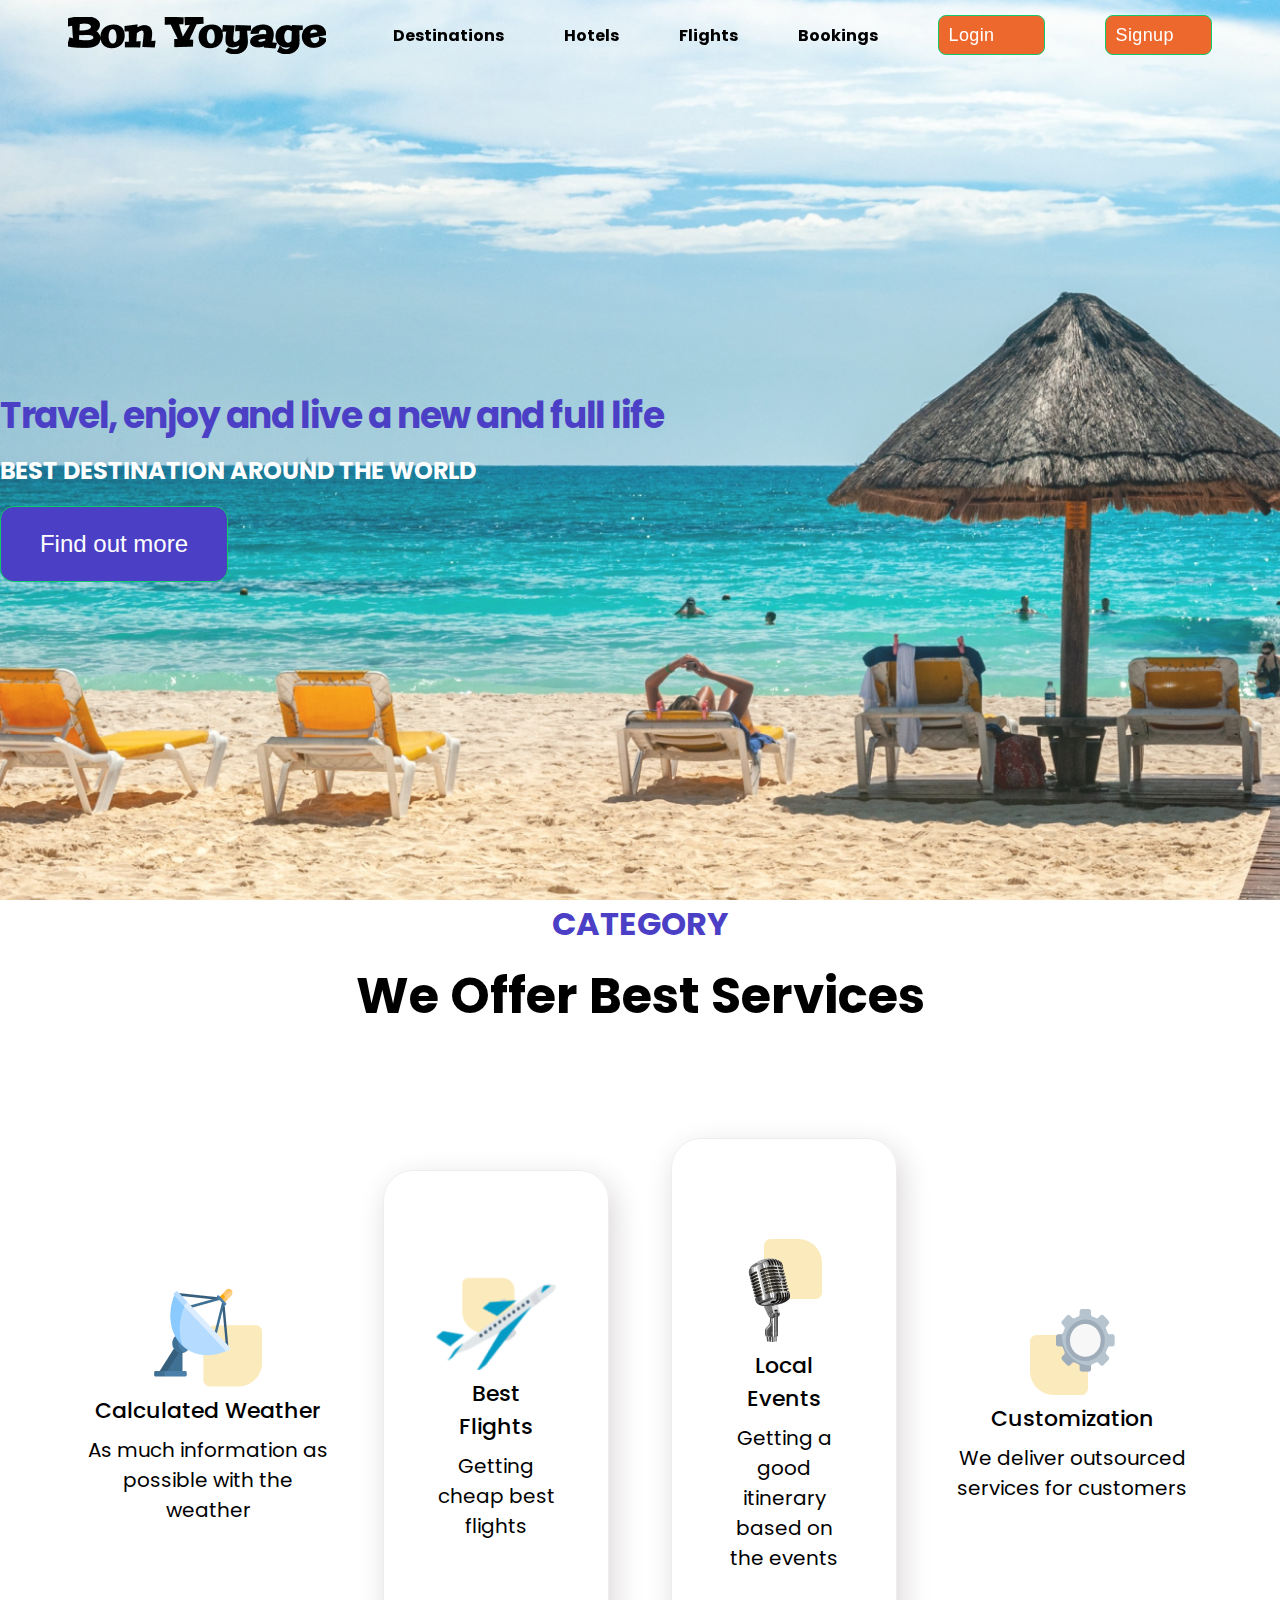
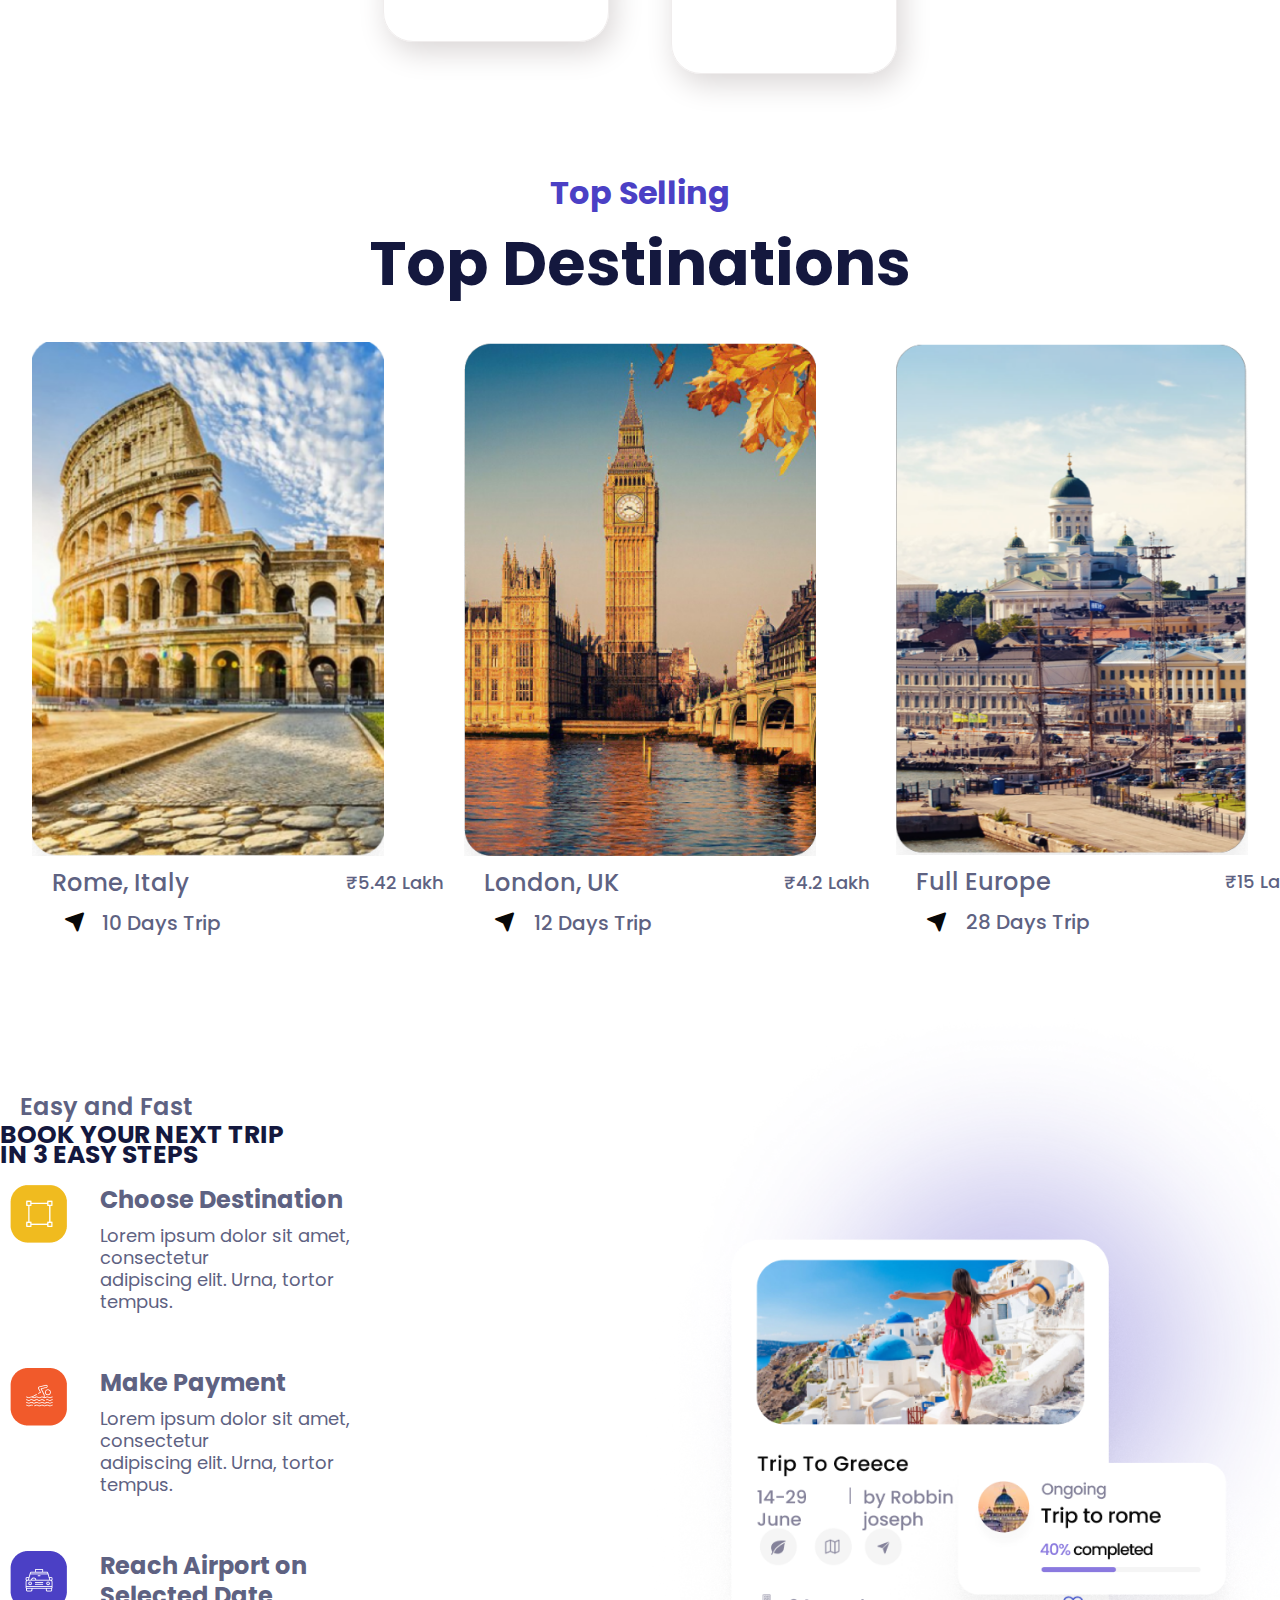
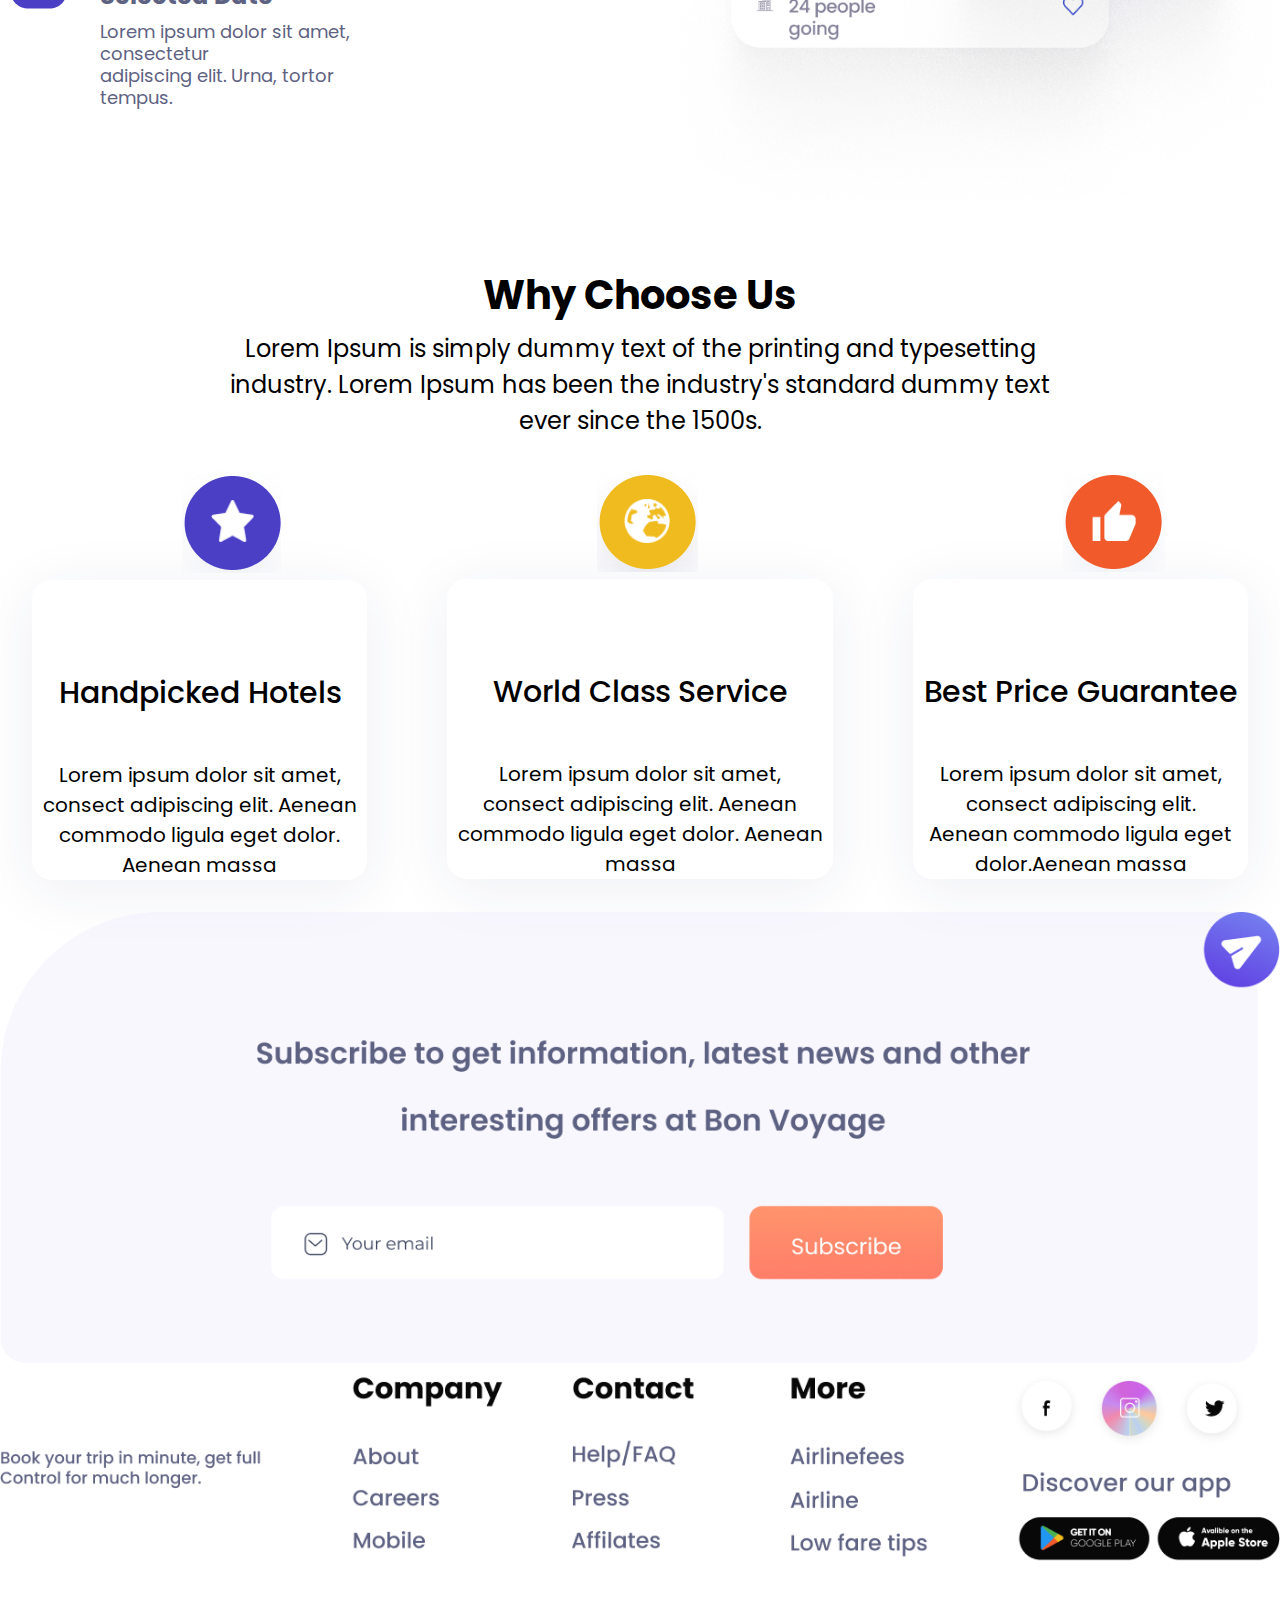
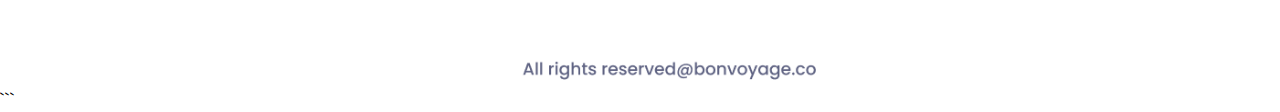
==== commit 1a371c6d: "last commit" ====
--- a/index.html
+++ b/index.html
@@ -1,306 +1,292 @@
+
 <!DOCTYPE html>
-<html lang="en" style="overflow-x: hidden;">
-  <head >
-    <meta charset="UTF-8" />
-    <meta name="viewport" content="width=device-width, initial-scale=1.0" />
-    <title>Tourism</title>
-    <link rel="stylesheet" href="/CSS/cssstyle.css" />
-
-    <link rel="preconnect" href="https://fonts.googleapis.com" />
-    <link rel="preconnect" href="https://fonts.gstatic.com" crossorigin />
-    <link
-      href="https://fonts.googleapis.com/css2?family=Peralta&family=Poppins:wght@400;500;600;700&display=swap"
-      rel="stylesheet"
-    />
-
-    <link
-      rel="stylesheet"
-      href="https://unpkg.com/boxicons@latest/css/boxicons.min.css"
-    />
-  </head>
-  <body style="overflow-x: hidden;">
-    <!--  Header -->
-    <header>
-  
-      <nav>
-        <ul class="sidebar">   
-          <li onclick=hideSidebar()><a href="#"><svg xmlns="http://www.w3.org/2000/svg" height="24" viewBox="0 -960 960 960" width="24"><path d="m256-200-56-56 224-224-224-224 56-56 224 224 224-224 56 56-224 224 224 224-56 56-224-224-224 224Z"/></svg></a></li>
-          <li ><a href="#">Destinations</a></li>
-          <li ><a href="#">Hotels</a></li>
-          <li ><a href="#">Flights</a></li>
-          <li ><a href="#">Bookings</a></li>
-          <li ><a href="#"><button>Login</button></a></li>
-          <li ><a href="#"><button>Signup</button></a></li>
-        </ul>
-     <ul>   
-      <li class="hideOnMobile"><a href="#">Bon Voyage</a></li>
-      <li class="hideOnMobile"><a href="#">Destinations</a></li>
-      <li class="hideOnMobile"><a href="#">Hotels</a></li>
-      <li class="hideOnMobile"><a href="#">Flights</a></li>
-      <li class="hideOnMobile"><a href="#">Bookings</a></li>
-      <li class="hideOnMobile"><a href="#"><button>Login</button></a></li>
-      <li class="hideOnMobile"><a href="#"><button>Signup</button></a></li>
-      <li class="menu-btn" onclick=showSidebar()><a href="#"><svg xmlns="http://www.w3.org/2000/svg" height="24" viewBox="0 -960 960 960" width="24"><path d="M120-240v-80h720v80H120Zm0-200v-80h720v80H120Zm0-200v-80h720v80H120Z"/></svg></a></li>
-    </ul>
-      </nav>
-    </header> 
-    <!--  Home section -->
-    <section class="home" id="home">
-      <div class="home-text">
-        <h1>Travel, enjoy and live a new and full life</h1>
-        <h2>BEST DESTINATION AROUND THE WORLD</h2>
-        <br />
-        <br />
-        <br />
-        <br /><br />
-        <button class="homebtn">Find out more</button>
-      </div>
-    </section>
-
-    <!--  conatiner -->
-    <section class="category">
-      <div class="text2">
-        <h3>CATEGORY</h3>
-        <h2>We Offer Best Services</h2>
-      </div>
-      <div class="row-items">
-        <div class="conatiner">
-          <div class="conatiner-img">
-            <img src="/images/sat.png" alt="" srcset="" />
-          </div>
-          <h4>Calculated Weather</h4>
-          <p>As much of information possible with the weather</p>
-        </div>
-
-        <div class="conatiner">
-          <div class="conatiner-box">
-            <div class="conatiner-img">
-              <img src="images/rect2.png" alt="" srcset="" />
-            </div>
-            <h4>Best Flights</h4>
-            <p>Getting cheap best flights</p>
-          </div>
-        </div>
-
-        <div class="conatiner">
-          <div class="conatiner-box">
-            <div class="conatiner-img">
-              <img src="/images/mic.png" alt="" srcset="" />
-            </div>
-            <h4>Local Events</h4>
-            <p>Getting good iternary based on the events</p>
-          </div>
-        </div>
-
-        <div class="conatiner">
-          <div class="conatiner-img">
-            <img src="/images/sett.png" alt="" srcset="" />
-          </div>
-          <h4>Customization</h4>
-          <p>We deliver outsourced services for customers</p>
-        </div>
-      </div>
-    </section>
-
-    <!--  package  section-->
-
-    <section class="package" id="package">
-      <div class="title2">
-        <h3>Top Selling</h3>
-        <h2>Top Destinations</h2>
-      </div>
-
-      <div class="package-content">
-        <div class="box">
-          <div class="thum">
-            <img src="/images/rome.png" alt="" />
-          </div>
-          <div class="dest-content">
-            <div class="location">
-              <h3>₹5.42Lakh</h3>
-              <h4>Rome,Italy</h4>
-              <p>10 Days Trip</p>
-            </div>
-            <div class="nav">
-              <a href="#"
-                ><i class="bx bxs-navigation" style="color: #080809"></i
-              ></a>
-            </div>
-          </div>
-        </div>
-
-        <div class="box">
-          <div class="thum">
-            <img src="/images/london.png" alt="" />
-          </div>
-          <div class="dest-content">
-            <div class="location">
-              <h3>₹4.2Lakh</h3>
-              <h4>London,uk</h4>
-              <p>12 Days Trip</p>
-            </div>
-            <div class="nav">
-              <a href="#"
-                ><i class="bx bxs-navigation" style="color: #080809"></i
-              ></a>
-            </div>
-          </div>
-        </div>
-
-        <div class="box">
-          <div class="thum">
-            <img src="/images/euro.png" alt="" />
-          </div>
-
-          <div class="dest-content">
-            <div class="location">
-              <h3>₹15Lakh</h3>
-              <h4>Full Europe</h4>
-              <p>28 Days Trip</p>
-            </div>
-            <div class="nav">
-              <a href="#"
-                ><i class="bx bxs-navigation" style="color: #080809"></i
-              ></a>
-            </div>
-          </div>
-        </div>
-      </div>
-    </section>
-
-    <!--  roadmap section-->
-    <section class="roadmap" id="roadmap">
+<html lang="en" style="overflow-x: hidden">
+<head>
+  <meta charset="UTF-8" />
+  <meta name="viewport" content="width=device-width, initial-scale=1.0" />
+  <title>Tourism</title>
+  <link rel="stylesheet" href="/CSS/cssstyle.css" />
+
+  <link rel="preconnect" href="https://fonts.googleapis.com" />
+  <link rel="preconnect" href="https://fonts.gstatic.com" crossorigin />
+  <link href="https://fonts.googleapis.com/css2?family=Peralta&family=Poppins:wght@400;500;600;700&display=swap" rel="stylesheet" />
+
+  <link rel="stylesheet" href="https://unpkg.com/boxicons@latest/css/boxicons.min.css" />
+</head>
+<body style="overflow-x: hidden">
+  <!-- Header -->
+  <header>
+    <nav>
+      <ul class="sidebar">
+        <li onclick="hideSidebar()">
+          <a href="#">
+            <svg xmlns="http://www.w3.org/2000/svg" height="24" viewBox="0 -960 960 960" width="24">
+              <path d="m256-200-56-56 224-224-224-224 56-56 224 224 224-224 56 56-224 224 224 224-56 56-224-224-224 224Z" />
+            </svg>
+          </a>
+        </li>
+        <li><a href="#">Bon Voyage</a></li>
+        <li><a href="#">Destinations</a></li>
+        <li><a href="#">Hotels</a></li>
+        <li><a href="#">Flights</a></li>
+        <li><a href="#">Bookings</a></li>
+        <li><a href="#"><button>Login</button></a></li>
+        <li><a href="#"><button>Signup</button></a></li>
+      </ul>
+      <ul>
+        <li class="hideOnMobile">
+          <a href="#"><img src="./images/Bon Voyage.png" alt="" /></a>
+        </li>
+        <li class="hideOnMobile">
+          <a href="#"><strong>Destinations</strong></a>
+        </li>
+        <li class="hideOnMobile">
+          <a href="#"><strong>Hotels</strong></a>
+        </li>
+        <li class="hideOnMobile">
+          <a href="#"><strong>Flights</strong></a>
+        </li>
+        <li class="hideOnMobile">
+          <a href="#"><strong>Bookings</strong></a>
+        </li>
+        <li class="hideOnMobile">
+          <a href="#"><button>Login</button></a>
+        </li>
+        <li class="hideOnMobile">
+          <a href="#"><button>Signup</button></a>
+        </li>
+        <li class="menu-btn" onclick="showSidebar()">
+          <a href="#">
+            <svg xmlns="http://www.w3.org/2000/svg" height="24" viewBox="0 -960 960 960" width="24">
+              <path d="M120-240v-80h720v80H120Zm0-200v-80h720v80H120Zm0-200v-80h720v80H120Z" />
+            </svg>
+          </a>
+        </li>
+      </ul>
+    </nav>
+  </header>
+
+  <!-- Home section -->
+  <section class="home" id="home">
+    <div class="home-text">
+      <h1>Travel, enjoy and live a new and full life</h1>
+      <h2>BEST DESTINATION AROUND THE WORLD</h2>
+      <button class="homebtn">Find out more</button>
+    </div>
+  </section>
+
+  <!-- Container section -->
+  <section class="category">
+    <div class="category">
+      <h3>CATEGORY</h3>
+      <h2>We Offer Best Services</h2>
+    </div>
+    <div class="row-items">
+      <!-- Container 1 -->
+      <div class="container">
+        <div class="container-img">
+          <img src="/images/sat.png" alt="" srcset="" />
+        </div>
+        <h4>Calculated Weather</h4>
+        <p>As much information as possible with the weather</p>
+      </div>
+
+      <!-- Container 2 -->
+      <div class="container">
+        <div class="container-box">
+          <div class="container-img">
+            <img src="images/rect2.png" alt="" srcset="" />
+          </div>
+          <h4>Best Flights</h4>
+          <p>Getting cheap best flights</p>
+        </div>
+      </div>
+
+      <!-- Container 3 -->
+      <div class="container">
+        <div class="container-box">
+          <div class="container-img">
+            <img src="/images/mic.png" alt="" srcset="" />
+          </div>
+          <h4>Local Events</h4>
+          <p>Getting a good itinerary based on the events</p>
+        </div>
+      </div>
+
+      <!-- Container 4 -->
+      <div class="container">
+        <div class="container-img">
+          <img src="/images/sett.png" alt="" srcset="" />
+        </div>
+        <h4>Customization</h4>
+        <p>We deliver outsourced services for customers</p>
+      </div>
+    </div>
+  </section>
+
+  <!-- Package section -->
+  <section class="package" id="package">
+    <div class="title2">
+      <h3>Top Selling</h3>
+      <h2
+
+>Top Destinations</h2>
+    </div>
+
+    <div class="package-content">
+      <!-- Box 1 -->
+      <div class="box">
+        <div class="thum">
+          <img src="/images/rome.png" alt="" />
+        </div>
+        <div class="dest-content">
+          <div class="location">
+            <h3>₹5.42 Lakh</h3>
+            <h4>Rome, Italy</h4>
+            <p>10 Days Trip</p>
+          </div>
+          <div class="nav">
+            <a href="#"><i class="bx bxs-navigation" style="color: #080809"></i></a>
+          </div>
+        </div>
+      </div>
+
+      <!-- Box 2 -->
+      <div class="box">
+        <div class="thum">
+          <img src="/images/london.png" alt="" />
+        </div>
+        <div class="dest-content">
+          <div class="location">
+            <h3>₹4.2 Lakh</h3>
+            <h4>London, UK</h4>
+            <p>12 Days Trip</p>
+          </div>
+          <div class="nav">
+            <a href="#"><i class="bx bxs-navigation" style="color: #080809"></i></a>
+          </div>
+        </div>
+      </div>
+
+      <!-- Box 3 -->
+      <div class="box">
+        <div class="thum">
+          <img src="/images/euro.png" alt="" />
+        </div>
+        <div class="dest-content">
+          <div class="location">
+            <h3>₹15 Lakh</h3>
+            <h4>Full Europe</h4>
+            <p>28 Days Trip</p>
+          </div>
+          <div class="nav">
+            <a href="#"><i class="bx bxs-navigation" style="color: #080809"></i></a>
+          </div>
+        </div>
+      </div>
+    </div>
+  </section>
+
+  <!-- Roadmap section -->
+  <section class="roadmap" id="roadmap">
+    <div class="resDiv1">
       <div class="trip">
         <h5>Easy and Fast</h5>
-        <h1>
-          BOOK YOUR NEXT TRIP <br />
-          IN 3 EASY STEPS
-        </h1>
+        <h1>BOOK YOUR NEXT TRIP <br />IN 3 EASY STEPS</h1>
       </div>
       <div class="steps">
         <div>
+          <!-- Step 1 -->
           <div class="desti">
             <img src="/images/Group 7.png" alt="" />
             <h3>Choose Destination</h3>
-            <p>
-              Lorem ipsum dolor sit amet, consectetur <br />
-              adipiscing elit. Urna, tortor tempus.
-            </p>
-          </div>
-
+            <p>Lorem ipsum dolor sit amet, consectetur <br />adipiscing elit. Urna, tortor tempus.</p>
+          </div>
+
+          <!-- Step 2 -->
           <div class="desti">
             <img src="/images/Group 8.png" alt="" />
             <h3>Make Payment</h3>
-            <p>
-              Lorem ipsum dolor sit amet, consectetur <br />
-              adipiscing elit. Urna, tortor tempus.
-            </p>
-          </div>
-
+            <p>Lorem ipsum dolor sit amet, consectetur <br />adipiscing elit. Urna, tortor tempus.</p>
+          </div>
+
+          <!-- Step 3 -->
           <div class="desti">
             <img src="/images/Group 9.png" alt="" />
             <h3>Reach Airport on Selected Date</h3>
-            <p>
-              Lorem ipsum dolor sit amet, consectetur <br />
-              adipiscing elit. Urna, tortor tempus.
-            </p>
-          </div>
-          </div>
-          <div class="rome"><img src="/images/Image.png" alt="" srcset=""></div>
-        </div>       
-    </section> 
-
-    <!--  about section  -->
-    <section class="about">
-      <div class="us">
-        <h3>Why Choose Us</h3>
-        <p>
-          Lorem Ipsum is simply dummy text of the printing and typesetting
-          <br />
-          industry. Lorem Ipsum has been the industry's standard dummy text
-          <br />
-          ever since the 1500s.
-        </p>
-      </div>
-    </section>
-
-    <!--  service section  -->
-    <section class="service">
-      <div class="trip-detail">
-        <div class="context">
-          <div class="icons">
-            <img src="/images/Ellipse 5.png" alt="" />
-          </div>
-          <div class="subheading">
-            <h4>
-              <br />
-              <br />Handpicked Hotels <br />
-              <br />
-            </h4>
-            <p>
-              Lorem ipsum dolor sit amet, <br />
-              consect adipiscing elit. Aenean <br />
-              commodo ligula eget dolor. <br />
-              Aenean massa
-            </p>
-          </div>
-        </div>
-
-        <div class="context">
-          <div class="icons">
-            <img src="/images/Ellipse 6.png" alt="" />
-          </div>
-
-          <div class="subheading">
-            <h4>
-              <br />
-              <br />World Class Service <br />
-              <br />
-            </h4>
-            <p>
-              Lorem ipsum dolor sit amet, <br />
-              consect adipiscing elit. Aenean <br />
-              commodo ligula eget dolor. Aenean <br />
-              massa
-            </p>
-          </div>
-        </div>
-
-        <div class="context">
-          <div class="icons">
-            <img src="/images/Ellipse 7.png" alt="" />
-          </div>
-
-          <div class="subheading">
-            <h4>
-              <br />
-              <br />
-              Best Price Guarantee <br />
-              <br />
-            </h4>
-            <p>
-              Lorem ipsum dolor sit amet, <br />
-              consect adipiscing elit. <br />
-              Aenean commodo ligula eget <br />
-              dolor.Aenean massa
-            </p>
-          </div>
-        </div>
-      </div>
-    </section>
-
-      <!--  subscribe section  -->
-      <section class="subscribe">
-          <div><img src="images/Group 5409.png" alt="">
-          </div>
-        </section>
-
-        <!--  footer section  -->
-        <section class="footer">
-            <div><img src="images/footer.png" alt="">
-            </div>
-        </section>
-        
-    <script src="/script.js"></script>
-  </body>
+            <p>Lorem ipsum dolor sit amet, consectetur <br />adipiscing elit. Urna, tortor tempus.</p>
+          </div>
+        </div>
+      </div>
+    </div>
+    <div class="resDiv2">
+      <div class="rome"><img src="/images/Image.png" alt="" srcset="" /></div>
+    </div>
+  </section>
+
+  <!-- About section -->
+  <section class="about">
+    <div class="us">
+      <h3>Why Choose Us</h3>
+      <p>
+        Lorem Ipsum is simply dummy text of the printing and typesetting
+        <br />industry. Lorem Ipsum has been the industry's standard dummy text
+        <br />ever since the 1500s.
+      </p>
+    </div>
+  </section>
+
+  <!-- Service section -->
+  <section class="service">
+    <div class="trip-detail">
+      <div class="context">
+        <!-- Handpicked Hotels -->
+        <div class="icons">
+          <img src="/images/Ellipse 5.png" alt="" />
+        </div>
+        <div class="subheading">
+          <h4><br /><br />Handpicked Hotels<br /><br /></h4>
+          <p>Lorem ipsum dolor sit amet, <br />consect adipiscing elit. Aenean <br />commodo ligula eget dolor. <br />Aenean massa</p>
+        </div>
+      </div>
+
+      <!-- World Class Service -->
+      <div class="context">
+        <div class="icons">
+          <img src="/images/Ellipse 6.png" alt="" />
+        </div>
+        <div class="subheading">
+          <h4><br /><br />World Class Service<br /><br /></h4>
+          <p>Lorem ipsum dolor sit amet, <br />consect adipiscing elit. Aenean <br />commodo ligula eget dolor. Aenean <br />massa</p>
+        </div>
+      </div>
+
+      <!-- Best Price Guarantee -->
+      <div class="context">
+        <div class="icons">
+          <img src="/images/Ellipse 7.png" alt="" />
+        </div>
+        <div class="subheading">
+          <h4><br /><br />Best Price Guarantee<br /><br /></h4>
+          <p>Lorem ipsum dolor sit amet, <br />consect adipiscing elit. <br />Aenean commodo ligula eget <br />dolor.Aenean massa</p>
+        </div>
+      </div>
+    </div>
+  </section>
+
+  <!-- Subscribe section -->
+  <section class="subscribe">
+    <div>
+      <img class="image-content" src="images/Group 5409.png" alt="" />
+    </div>
+  </section>
+
+  <!-- Footer section -->
+  <section class="footer">
+    <div><img class="image-content" src="images/footer.png" alt="" /></div>
+  </section>
+
+  <script src="/script.js"></script>
+</body>
 </html>
+```
--- a/CSS/cssstyle.css
+++ b/CSS/cssstyle.css
@@ -1,459 +1,451 @@
-
 * {
-    padding: 0;
-    margin: 0;
-    box-sizing: border-box;
-    text-decoration: none;
-    list-style: none;
-    scroll-behavior: smooth;
+  padding: 0;
+  margin: 0;
+  box-sizing: border-box;
+  text-decoration: none;
+  list-style: none;
+  scroll-behavior: smooth;
 }
 
 body {
-    min-height: 100vh;
-    margin: 0;
-    font-family: 'Poppins', sans-serif;
+  min-height: 100vh;
+  margin: 0;
+  font-family: "Poppins", sans-serif;
 }
 
 header {
-    position: fixed;
-    top: 0;
-    right: 0;
-    width: 100%;
-    z-index: 1000;
-    display: flex;
-    align-items: center;
-    justify-content: space-between;
-    background: transparent;
-    padding: 10px 3%;
-    transition: ease 0.4s;
-}
-
-/* .title {
-    width: 314px;
-    height: 45px;
-    border: 1px solid black;
-    font-size: 40px;
-    font-weight: 600;
-    line-height: 45px;
-    letter-spacing: 0em;
-} */
+  position: fixed;
+  top: 0;
+  right: 0;
+  width: 100%;
+  z-index: 1000;
+  display: flex;
+  align-items: center;
+  justify-content: space-between;
+  background: transparent;
+  padding: 10px 3%;
+  transition: ease 0.4s;
+}
 
 nav {
-    color: transparent;
-    box-shadow: 3px 3px 5px;
-}
-nav ul{
-    width: 100%;
-    list-style: none;
-    display: flex;
-    justify-content: flex-end;
-    align-items: center;
-
-}
-
-nav li{
-    height: 50px;
+  color: transparent;
+  box-shadow: 3px 3px 5px;
+  width: 100%;
+}
+
+nav ul {
+  width: 100%;
+  list-style: none;
+  display: flex;
+  justify-content: flex-end;
+  align-items: center;
+}
+
+nav li {
+  height: 50px;
 }
 
 nav a {
-
-    width: auto;
-    height: 100%;
-    padding: 0px 20px; 
-    margin: 0 10px; 
-    display: flex;
-    align-items: center;
-    color: black;
-}
-
-nav a:hover {
-    background: rgb(116, 193, 218);
-}
-niv li:first-child{
-    margin-right: auto;
-}
-
-.sidebar{
-    position: fixed;
-    top: 0;
-    right: 0;
-    height: 100vh;
-    width: 250px;
-    z-index: 999;
-    background-color: rgba(255, 255, 255, 0.366);
-    backdrop-filter: blur(10px);
-    box-shadow: -10px 0 10px;
-    display: none;
-    flex-direction: column;
-    align-items: flex-start;
-    justify-content: flex-start;
-}
-
-.sidebar li{
-    width: 100%;
-}
-.sidebar a{
-    width: 100%;
-}
-
-.menu-btn{
-    display: none   ;
+  height: 100%;
+  padding: 0px 20px;
+  margin: 0 10px;
+  display: flex;
+  align-items: center;
+  color: black;
+  align-content: space-evenly;
+}
+
+nav li:first-child {
+  margin-right: auto;
+}
+
+.sidebar {
+  position: fixed;
+  top: 0;
+  right: 0;
+  height: 100vh;
+  width: 250px;
+  z-index: 999;
+  background-color: rgba(255, 255, 255, 0.366);
+  backdrop-filter: blur(10px);
+  box-shadow: -10px 0 10px;
+  display: none;
+  flex-direction: column;
+  align-items: flex-start;
+  justify-content: flex-start;
+}
+
+.sidebar li {
+  width: 100%;
+}
+.sidebar a {
+  width: 100%;
+}
+
+.menu-btn {
+  display: none;
 }
 
 button {
-    
-    width: 107px;
-    height: 40px;
-    padding: 8px 10px;
-    border-radius: 8px;
-    border: 1px solid #15c76b; 
-   background: #EC682C;
-    color: #FFFFFF;
-    font-size: 18px;
-    font-weight: 400;
-    line-height: 22px; 
-     letter-spacing: 0.02em;
-    text-align: left; 
-} 
+  width: 107px;
+  height: 40px;
+  padding: 8px 10px;
+  border-radius: 8px;
+  border: 1px solid #15c76b;
+  background: #ec682c;
+  color: #ffffff;
+  font-size: 18px;
+  font-weight: 400;
+  line-height: 22px;
+  letter-spacing: 0.02em;
+  text-align: left;
+}
 
 .btn {
-    padding: 10px 20px;
-}
-
-section {
-    padding: 80px 3%;
-}
+  padding: 10px 20px;
+}
+
+
 
 .home {
-    position: relative;
-    width: 100%;
-    height: 100vh;
-    background: url('../images/img1.png') center/cover no-repeat; 
-    display: grid;
-    grid-template-columns: repeat(1, 1fr);
-    align-items: center;
-}
-
+  position: relative;
+  width: 100%;
+  height: 100vh;
+  background: url("../images/img1.png") center/cover no-repeat;
+  display: grid;
+  grid-template-columns: repeat(1, 1fr);
+  align-items: center;
+}
+  
 .home-text h1 {
-    font-size: 52px;
-    font-weight: 700;
-    line-height: 1.2; 
-    letter-spacing: -0.04em;
-    color: #4B40C5;
-    margin-bottom: 20px;
-}
+  font-size: 52px;
+  font-weight: 700;
+  line-height: 1.2;
+  letter-spacing: -0.04em;
+  color: #4b40c5;
+  margin-bottom: 20px;
+}
+
 
 .home-text h2 {
-    font-size: 32px;
-    font-weight: 700;
-    line-height: 1.2; 
-    letter-spacing: 0em;
-    text-align: left;
-    color: #FFFFFF;
-    margin-bottom: 20px;
+  font-size: 32px;
+  font-weight: 700;
+  line-height: 1.2;
+  letter-spacing: 0em;
+  text-align: left;
+  color: #ffffff;
+  margin-bottom: 20px;
 }
 
 .homebtn {
-    display: inline-block;
-    background-color: #4B40C5;
-    width: 228.00958251953125px;
-    height: 75.88206481933594px;
-   
-    border-radius: 13.301215171813965px;
-    font-size: 24px;
-    font-weight: 500;
-    line-height: 34px;
-    letter-spacing: 0em;
-    text-align: center;
-    transition: ease 0.4s;
+  display: inline-block;
+  background-color: #4b40c5;
+  width: 228.00958251953125px;
+  height: 75.88206481933594px;
+  position: absolute;
+  border-radius: 13.301215171813965px;
+  font-size: 24px;
+  font-weight: 500;
+  line-height: 34px;
+  letter-spacing: 0em;
+  text-align: center;
+  transition: ease 0.4s;
 }
 
 .homebtn:hover {
-    transform: scale(1.1);
-}
-
-header .sticky {
-    background: #f0eded;
-    padding: 10px 18%;
-}
-
-.text2 {
-    padding: 2px 20%;
-}
-
-.text2 h3 {
-    font-size: 32px;
-    font-weight: 700;
-    line-height: 1.5; 
-    letter-spacing: 0em;
-    text-align: center;
-    color: #4B40C5;
-    padding: 10px 40%;
-}
-
-.text2 h2 {
-    font-size: 50px;
-    font-weight: 700;
-    line-height: 1.5; 
-    letter-spacing: 0em;
-    padding: 10px 10%;
-    text-align: center;
+  transform: scale(1.1);
+}
+
+
+.category h3 {
+  font-size: 32px;
+  font-weight: 700;
+  line-height: 1.5;
+  letter-spacing: 0em;
+  text-align: center;
+  color: #4b40c5;
+}
+
+.category h2 {
+  font-size: 50px;
+  font-weight: 700;
+  line-height: 1.5;
+  letter-spacing: 0em;
+  padding: 10px 10%;
+  text-align: center;
 }
 
 .row-items {
-    display: grid;
-    grid-template-columns: repeat(auto-fit, minmax(250px, auto));
-    grid-gap: 2rem;
-    align-items: center;
-    text-align: center;
-    margin: 5rem;
+  display: grid;
+  grid-template-columns: repeat(auto-fit, minmax(250px, auto));
+  grid-gap: 2rem;
+  align-items: center;
+  text-align: center;
+  margin: 5rem;
 }
 
 .container-box {
-    border: 1px solid #f0eded;
-    padding: 100px 50px;
-    transition: all 1s ease 0s;
-    box-shadow: 5px 10px 30px rgb(218, 214, 214);
-    border-radius: 30px;
-    margin: 15px;
-    cursor: pointer;
+  border: 1px solid #f0eded;
+  padding: 100px 50px;
+  transition: all 1s ease 0s;
+  box-shadow: 5px 10px 30px rgb(218, 214, 214);
+  border-radius: 30px;
+  margin: 15px;
+  cursor: pointer;
 }
 
 .container h4 {
-    font-size: 22px;
-    font-weight: 500;
-    line-height: 1.5; 
-    letter-spacing: 0em;
-    text-align: center;
-    margin-bottom: 8px;
+  font-size: 22px;
+  font-weight: 500;
+  line-height: 1.5;
+  letter-spacing: 0em;
+  text-align: center;
+  margin-bottom: 8px;
 }
 
 .container p {
-    font-size: 20px;
-    font-weight: 400;
-    line-height: 1.5; 
-    letter-spacing: 0em;
-    text-align: center;
+  font-size: 20px;
+  font-weight: 400;
+  line-height: 1.5;
+  letter-spacing: 0em;
+  text-align: center;
 }
 
 .container:hover {
-    box-shadow: 10px 10% rgb(55 55 55 / 12%);
-    border: 1px solid transparent;
-    transform: translateY(-3px);
+  box-shadow: 10px 10% rgb(55 55 55 / 12%);
+  border: 1px solid transparent;
+  transform: translateY(-3px);
 }
 
 .title2 {
-    text-align: center;
+  text-align: center;
 }
 
 .title2 h3 {
-    font-size: 32px;
-    font-weight: 700;
-    line-height: 1.5; 
-    letter-spacing: 0em;
-    text-align: center;
-    color: #4B40C5;
+  font-size: 32px;
+  font-weight: 700;
+  line-height: 1.5;
+  letter-spacing: 0em;
+  text-align: center;
+  color: #4b40c5;
 }
 
 .title2 h2 {
-    font-size: 62px;
-    font-weight: 700;
-    line-height: 1.
-5; 
-    letter-spacing: 0em;
-    text-align: center;
-    color: #14183E;
+  font-size: 62px;
+  font-weight: 700;
+  line-height: 1 5;
+  letter-spacing: 0em;
+  text-align: center;
+  color: #14183e;
 }
 
 .package-content {
-    display: grid;
-    grid-template-columns: repeat(auto-fit, minmax(200px, auto));
-    grid-gap: 5rem;
-    align-items: center;
-    margin: 2rem;
+  display: grid;
+  grid-template-columns: repeat(auto-fit, minmax(200px, auto));
+  grid-gap: 5rem;
+  align-items: center;
+  margin: 2rem;
 }
 
 .thum {
-    position: relative;
-    transition: all .3s cubic-bezier(0.445, 0.05, 0.55, 0.95);
-    will-change: filter;
-    cursor: pointer;
+  position: relative;
+  transition: all 0.3s cubic-bezier(0.445, 0.05, 0.55, 0.95);
+  will-change: filter;
+  cursor: pointer;
 }
 
 .thum img {
-    width: 100%;
-    height: auto;
+  width: 100%;
+  height: auto;
 }
 
 .dest-content {
-    display: flex;
-    flex-wrap: wrap;
-    align-items: center;
+  display: flex;
+  flex-wrap: wrap;
+  align-items: center;
 }
 
 .nav i {
-    font-size: 24px;
-    position: relative;
-    right: 440%;
-    top: 12px;
+  font-size: 24px;
+  position: relative;
+  right: 440%;
+  top: 12px;
 }
 
 .location h3 {
-    position: relative;
-    top: 10px;
-    left: 200%;
-    font-size: 18px;
-    font-weight: 500;
-    line-height: 20px;
-    text-align: right;
-    color: #5E6282;
+  position: relative;
+  top: 10px;
+  left: 200%;
+  font-size: 18px;
+  font-weight: 500;
+  line-height: 20px;
+  text-align: right;
+  color: #5e6282;
 }
 
 .location h4 {
-    position: relative;
-    left: 20px;
-    font-size: 24px;
-    font-weight: 500;
-    line-height: .25px;
-    letter-spacing: 0em;
-    color: #5E6282;
+  position: relative;
+  left: 20px;
+  font-size: 24px;
+  font-weight: 500;
+  line-height: 0.25px;
+  letter-spacing: 0em;
+  color: #5e6282;
 }
 
 .location p {
-    position: relative;
-    left: 70px;
-    font-size: 20px;
-    font-weight: 500;
-    line-height: 80px;
-    letter-spacing: 0em;
-    text-align: left;
-    color: #5E6282;
+  position: relative;
+  left: 70px;
+  font-size: 20px;
+  font-weight: 500;
+  line-height: 80px;
+  letter-spacing: 0em;
+  text-align: left;
+  color: #5e6282;
 }
 
 .thum:hover {
-    filter: brightness(100%) hue-rotate(45deg);
-    transform: scale(1.04);
+  filter: brightness(100%) hue-rotate(45deg);
+  transform: scale(1.04);
 }
 
 .trip h5 {
-    position: relative;
-    left: 20px;
-    font-size: 24px;
-    font-weight: 600;
-    line-height: 36px;
-    letter-spacing: 0em;
-    color: #5E6282;
+  position: relative;
+  left: 20px;
+  font-size: 24px;
+  font-weight: 600;
+  line-height: 36px;
+  letter-spacing: 0em;
+  color: #5e6282;
 }
 
 .trip h1 {
-    font-size: 64px;
-    font-weight: 700;
-    line-height: 96px;
-    letter-spacing: 0em;
-    text-align: left;
-    color: #14183E;
+  font-size: 64px;
+  font-weight: 700;
+  line-height: 96px;
+  letter-spacing: 0em;
+  text-align: left;
+  color: #14183e;
 }
 
 .desti h3 {
-    position: relative;
-    top: -65px;
-    left: 90px;
-    font-size: 24px;
-    font-weight: 700;
-    line-height: 30px;
-    text-align: left;
-    color: #5E6282;
+  position: relative;
+  top: -65px;
+  left: 90px;
+  font-size: 24px;
+  font-weight: 700;
+  line-height: 30px;
+  text-align: left;
+  color: #5e6282;
 }
 
 .desti p {
-    position: relative;
-    top: -55px;
-    left: 90px;
-    font-size: 18px;
-    font-weight: 400;
-    line-height: 22px;
-    letter-spacing: 0em;
-    text-align: left;
-    color: #5E6282;
+  position: relative;
+  top: -55px;
+  left: 90px;
+  font-size: 18px;
+  font-weight: 400;
+  line-height: 22px;
+  letter-spacing: 0em;
+  text-align: left;
+  color: #5e6282;
+}
+
+.roadmap {
+  display: flex;
+  flex-wrap: wrap;
+  justify-content: space-around;
+  align-items: center;
+}
+
+.resDiv1 {
+  box-sizing: border-box;
+  width: 100%;
+}
+
+.resDiv2 {
+  box-sizing: border-box;
+  width: 100%;
 }
 
 .steps {
-    display: grid;
-    grid-template-columns: repeat(auto-fit, minmax(200px, auto));
-}
-
-
-.rome {
-    position: relative;
-    top: -450px;
-    left: 132px;
-}
-
+  display: flex;
+  flex-wrap: wrap;
+}
+
+.desti {
+  box-sizing: border-box;
+  width: 100%;
+  max-width: 300px;
+}
+
+.rome img {
+  max-width: 100%;
+  height: auto;
+}
 
 .about {
-    position: relative;
-    text-align: center;
+  position: relative;
+  text-align: center;
 }
 
 .us h3 {
-    font-size: 40px;
-    font-weight: 700;
-    line-height: 1.8; /* Adjusted line height for better aesthetics */
-    letter-spacing: 0em;
+  font-size: 40px;
+  font-weight: 700;
+  line-height: 1.8;
+  letter-spacing: 0em;
 }
 
 .us p {
-    font-size: 24px;
-    font-weight: 400;
-    line-height: 1.5; /* Adjusted line height for better aesthetics */
-    letter-spacing: 0em;
-    text-align: center;
+  font-size: 24px;
+  font-weight: 400;
+  line-height: 1.5; 
+  letter-spacing: 0em;
+  text-align: center;
 }
 
 .trip-detail {
-
-
-    display: grid;
-    grid-template-columns: repeat(auto-fit, minmax(200px, auto));
-    grid-gap: 5rem;
-    align-items: center;
-    margin: 2rem;
+  display: grid;
+  grid-template-columns: repeat(auto-fit, minmax(200px, auto));
+  grid-gap: 5rem;
+  align-items: center;
+  margin: 2rem;
 }
 
 .icons {
-    position: relative;
-    left: 150px;
+  position: relative;
+  left: 150px;
 }
 
 .subheading {
-    box-sizing: border-box;
-    width: 100%;
-    height: 100%;
-    top: 60px;
-    left: 7.55px;
-    border-radius: 20px;
-    box-shadow: 0px 10px 60px 0px rgba(38, 45, 118, 0.08);
+  box-sizing: border-box;
+  width: 100%;
+  height: 100%;
+  top: 60px;
+  left: 7.55px;
+  border-radius: 20px;
+  box-shadow: 0px 10px 60px 0px rgba(38, 45, 118, 0.08);
 }
 
 .subheading:hover {
-    filter: brightness(100%) hue-rotate(45deg);
-    transform: scale(1.04);
+  filter: brightness(100%) hue-rotate(45deg);
+  transform: scale(1.04);
 }
 
 .subheading h4 {
-    font-size: 30px;
-    font-weight: 500;
-    line-height: 1.5; /* Adjusted line height for better aesthetics */
-    letter-spacing: 0em;
-    text-align: center;
+  font-size: 30px;
+  font-weight: 500;
+  line-height: 1.5; 
+  letter-spacing: 0em;
+  text-align: center;
 }
 
 .subheading p {
-    font-size: 20px;
-    font-weight: 400;
-    line-height: 1.5; /* Adjusted line height for better aesthetics */
-    letter-spacing: 0em;
-    text-align: center;
+  font-size: 20px;
+  font-weight: 400;
+  line-height: 1.5; 
+  letter-spacing: 0em;
+  text-align: center;
 }
 
 .home,
@@ -461,46 +453,108 @@
 .ongoing,
 .rome-box,
 .subheading {
+  width: 100%;
+}
+
+.image-content {
+  max-width: 100%;
+  height: auto;
+}
+
+.roadmap {
+  display: flex;
+}
+
+.resDiv1 {
+  box-sizing: border-box;
+  width: 50%;
+}
+.resDiv2 {
+  box-sizing: border-box;
+  width: 50%;
+  overflow: hidden;
+}
+
+@media screen and (max-width: 800px) {
+  .hideOnMobile {
+    display: none;
+  }
+  .menu-btn {
+    display: block;
+  }
+}
+@media screen and (max-width: 600px) {
+  .sidebar {
     width: 100%;
-}
-
-
-@media screen and (max-width: 800px) {
-    .hideOnMobile{
-        display: none;
-    }
-    .menu-btn{
-        display: block;
-    }
-}
-@media screen and (max-width: 400px) {
-    .sidebar{
-        width: 100%;
-    }
+  }
+  .roadmap{
+    display: flex;
+    flex-direction: column;
+  }
+  .trip h1 {
+    font-size: 12px;
+    font-weight: 700;
+    line-height: 20px;
+    letter-spacing: 0em;
+    text-align: center; 
+    padding-bottom: 20px;
+}
 }
 @media screen and (min-width: 600px) {
-    .a, button, .homebtn, .container-box, .subheading {
-        flex-basis: 48%;
-    }
-}
-
+  .a,
+  .button,
+  .container-box,
+  .subheading {
+    flex-basis: 48%;
+  }
+  .home-text h1 {
+    font-size: 36px; 
+  }
+
+  .home-text h2 {
+    font-size: 24px; 
+  }
+
+  .homebtn {
+    overflow: hidden;
+}
+
+.trip h1 {
+    font-size: 25px;
+    font-weight: 700;
+    line-height: 20px;
+    letter-spacing: 0em;
+    text-align: left; 
+    padding-bottom: 20px;
+}
+.steps {
+    padding-left: 10px;
+}
+.desti h5, p {
+    font-size: 20px;
+  }
+
+
+}
 @media (min-width: 768px) {
-    .a, button, .homebtn, .container-box, .subheading {
-        flex-basis: 30%;
-    }
+  .a,
+  .button,
+  .homebtn,
+  .container-box,
+  .subheading {
+    flex-basis: 30%;
+  }
+
 }
 
 @media screen and (min-width: 1024px) {
-    .a, button, .homebtn, .container-box, .subheading {
-        flex-basis: 22%;
-    }
-}
-
-
-/* Here are the key changes and improvements:
-
-1. Fixed syntax errors and invalid property values.
-2. Improved readability and organization.
-3. Added comments for clarity.
-4. Adjusted some styles for better aesthetics.
-5. Applied responsive design using media queries. */+  .a,
+  .button,
+  .homebtn,
+  .container-box,
+  .subheading {
+    flex-basis: 22%;
+  }
+
+}
+
